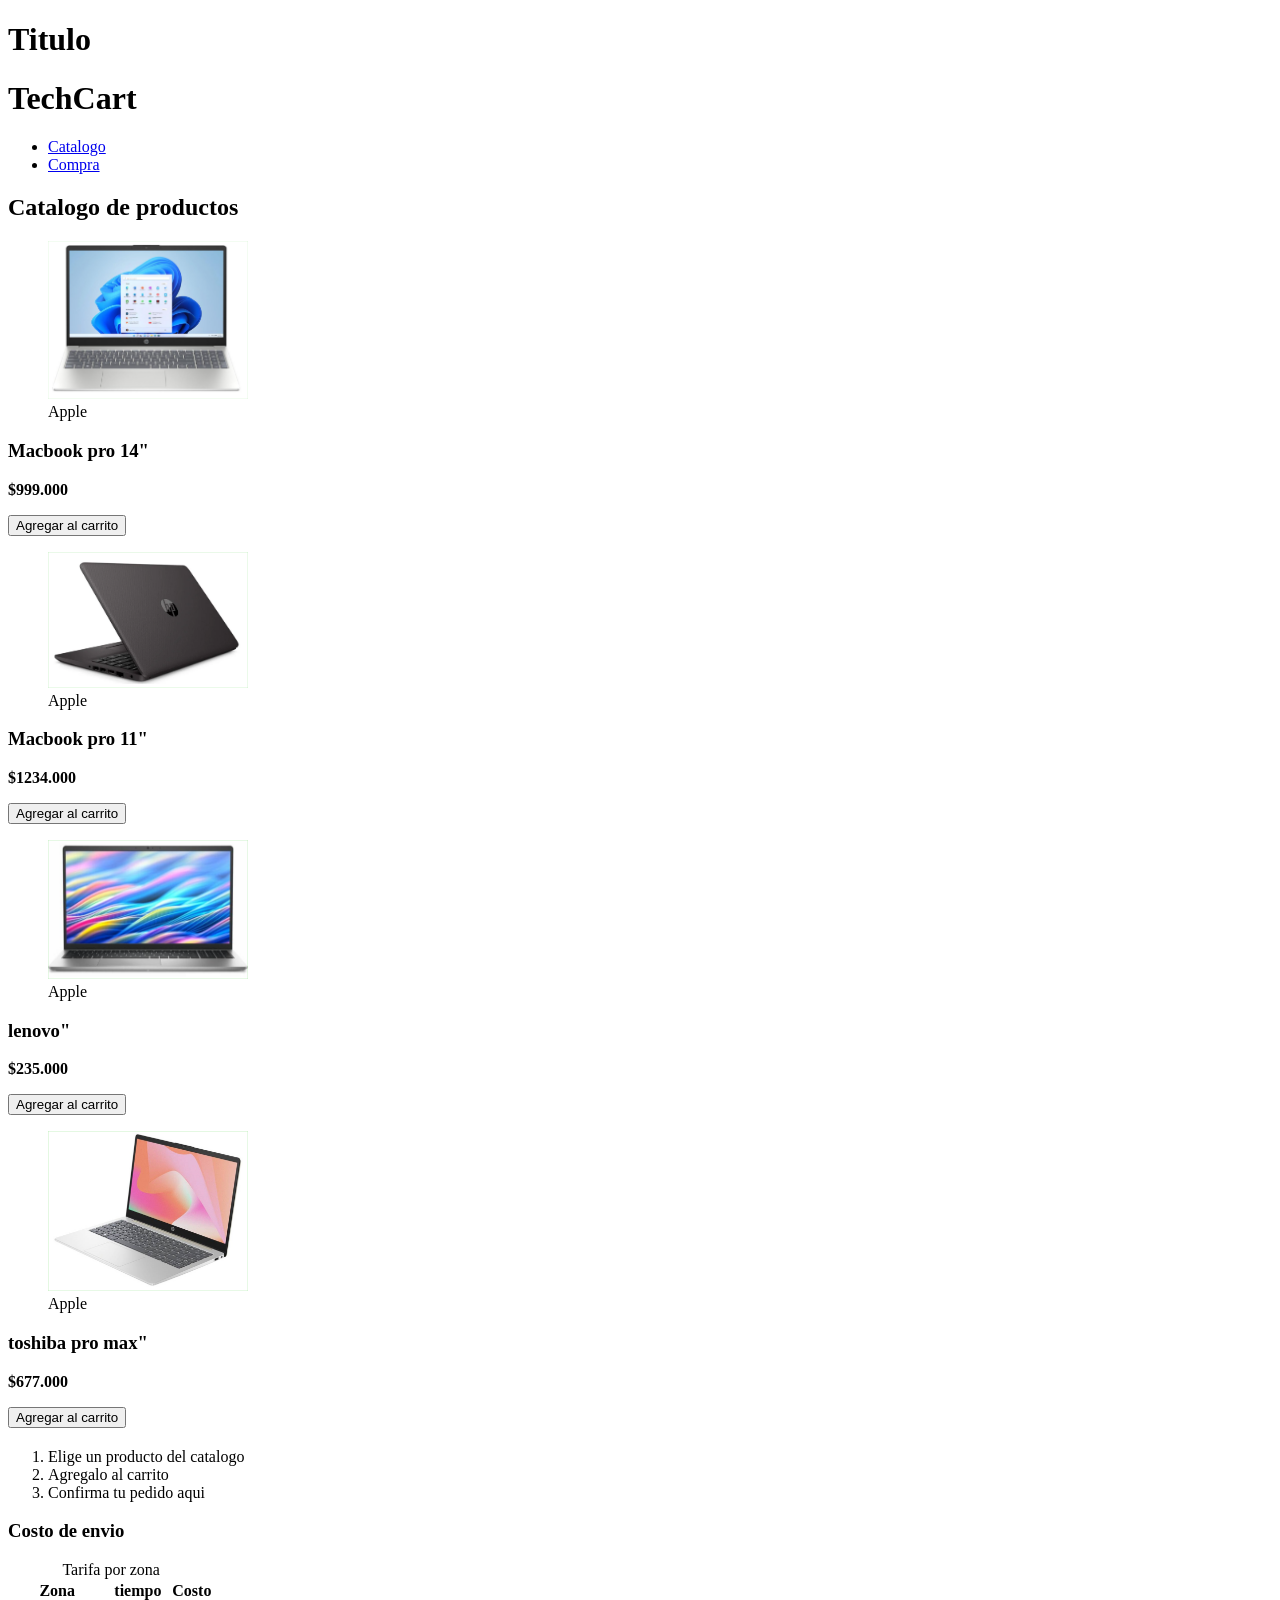
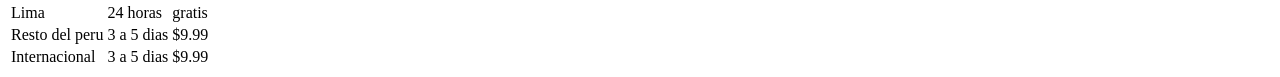
==== index.html @ 46610fad "Primera clase" ====
<!doctype html>
<html lang="en">
  <head>
    <meta charset="UTF-8" />
    <meta name="viewport" content="width=device-width, initial-scale=1.0" />
    <title>G17-TAREAS-TECSUP</title>
  </head>
  <body>
    <h1>Titulo</h1>

    <header>
      <h1>TechCart</h1>
      <nav aria-label="Principal">
        <ul>
          <li>
            <a href="#Catalogo">Catalogo</a>
          </li>

          <li>
            <a href="#Compra">Compra</a>
          </li>
        </ul>
      </nav>
    </header>
    <main>
        <section id="catalogo">
            <h2>Catalogo de productos</h2>  
            <article>
              <figure>
                <img src="img/lap.png" alt="laptop" width="200">
                <figcaption>Apple</figcaption>
              </figure>
              <h3>Macbook pro 14"</h3>
              <p><strong>$999.000</strong></p>
            </article>
            <button type="button">Agregar al carrito</button>
            <article>
              <figure>
                <img src="img/laptop2.png" alt="laptop" width="200">
                <figcaption>Apple</figcaption>
              </figure>
              <h3>Macbook pro 11"</h3>
              <p><strong>$1234.000</strong></p>
            </article>
            <button type="button">Agregar al carrito</button>
            <article>
              <figure>
                <img src="img/lap3.png" alt="laptop" width="200">
                <figcaption>Apple</figcaption>
              </figure>
              <h3>lenovo"</h3>
              <p><strong>$235.000</strong></p>
            </article>
            <button type="button">Agregar al carrito</button>
            <article>
              <figure>
                <img src="img/lap4.png" alt="laptop" width="200">
                <figcaption>Apple</figcaption>
              </figure>
              <h3>toshiba pro max"</h3>
              <p><strong>$677.000</strong></p>
            </article>
            <button type="button">Agregar al carrito</button>
        </section>
        <aside>
          <h2>
            <h3></h3>
            <ol>
              <li>Elige un producto del catalogo</li>
              <li>Agregalo al carrito</li>
              <li>Confirma tu pedido aqui</li>
            </ol>
            <h3>Costo de envio</h3>
            <table>
              <caption>Tarifa por zona</caption>
              <thead>
                <tr>
                  <th>Zona</th>
                  <th>tiempo</th>
                  <th>Costo</th>
                </tr>
              </thead>
              <tbody>
                <tr>
                  <td>Lima</td>
                  <td>24 horas</td>
                  <td>gratis</td>
                </tr>
                <tr>
                  <td>Resto del peru</td>
                  <td>3 a 5 dias</td>
                  <td>$9.99</td>
                </tr>
                <tr>
                  <td>Internacional</td>
                  <td>3 a 5 dias</td>
                  <td>$9.99</td>
                </tr>
              </tbody>
            </table>
          </h2>
        </aside>
    </main>
  </body>
</html>
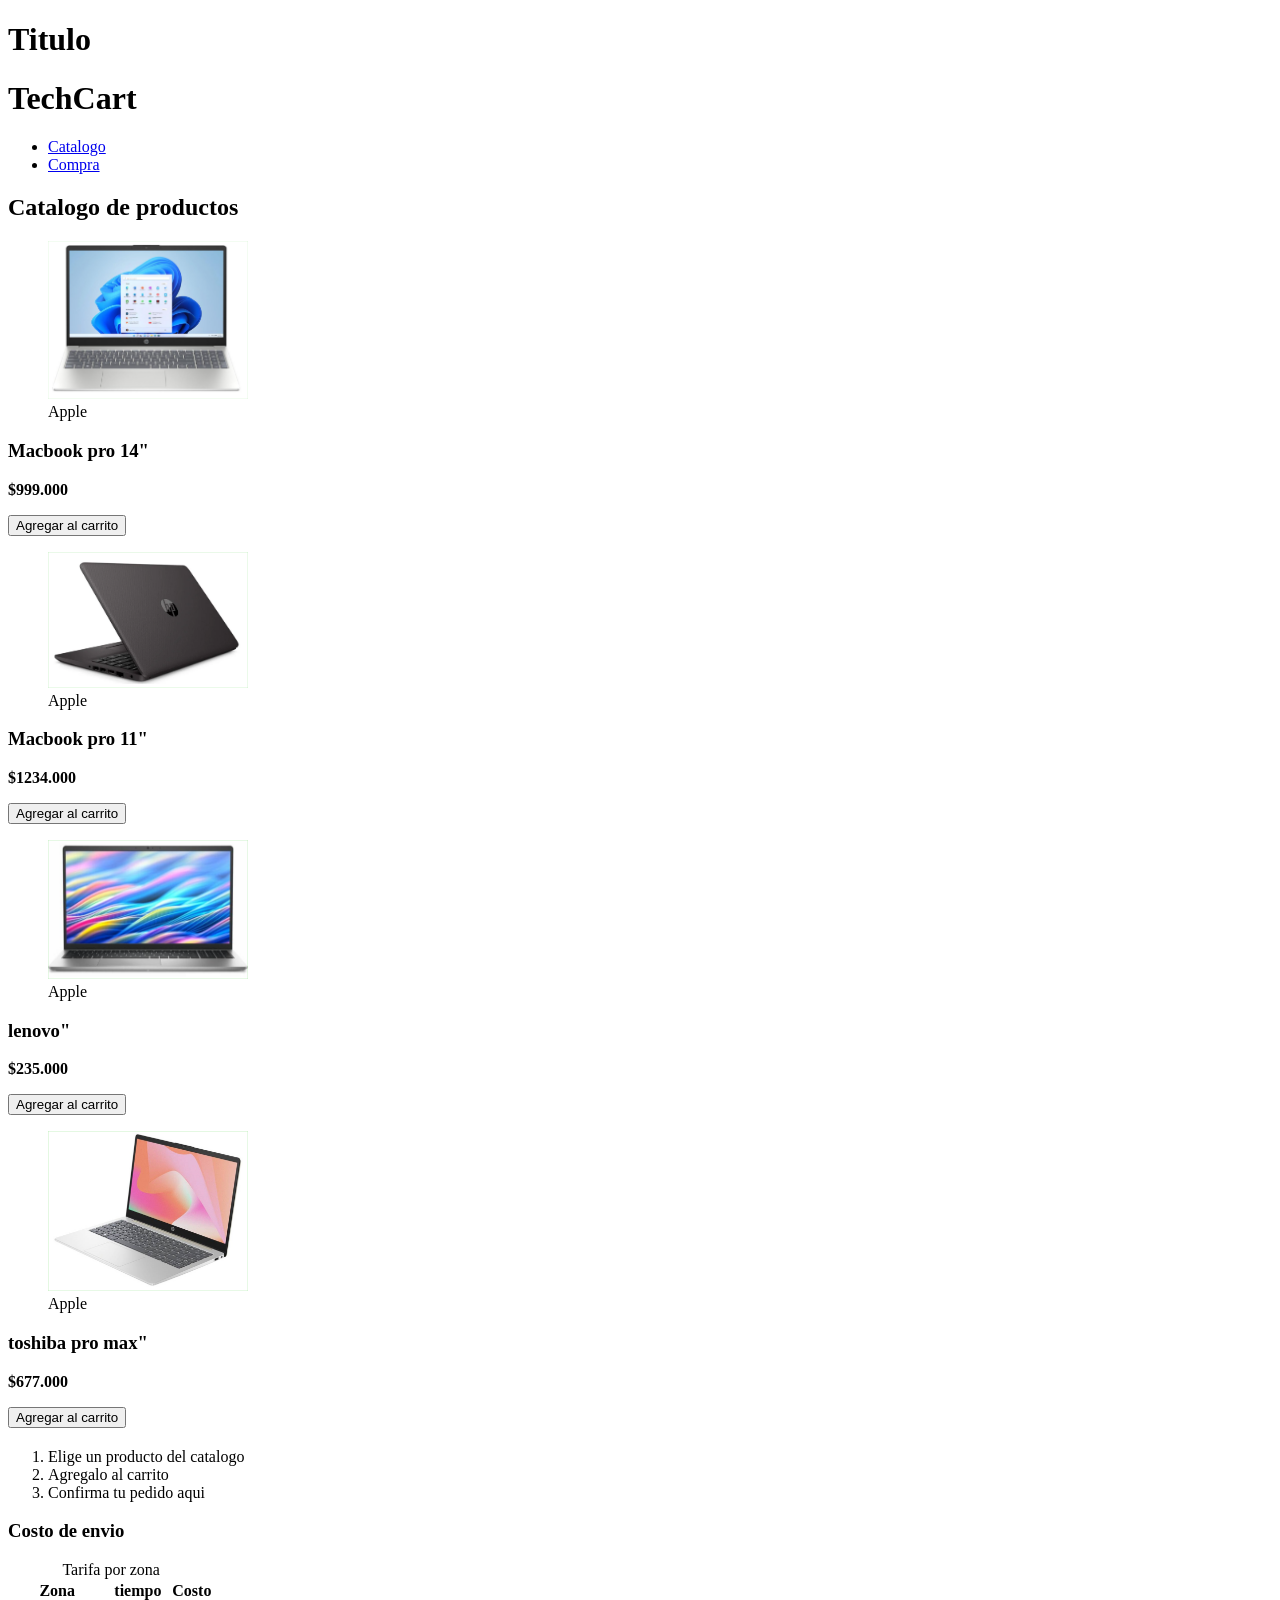
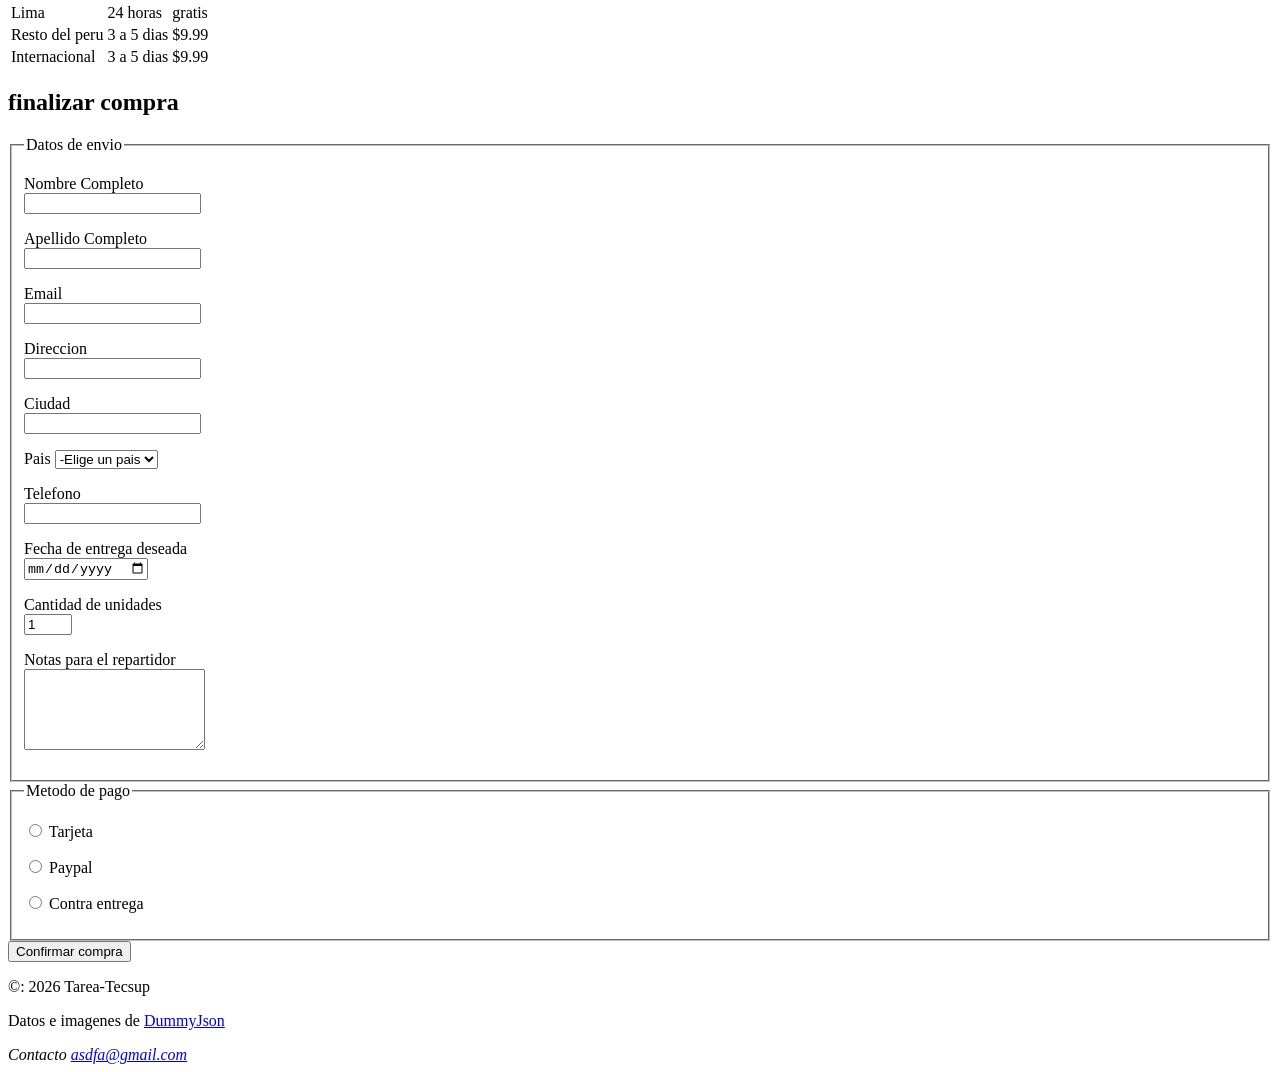
==== commit 0fa7e452: "formulario" ====
--- a/index.html
+++ b/index.html
@@ -100,6 +100,92 @@
             </table>
           </h2>
         </aside>
+        <section id="comprar">
+          <h2>finalizar compra</h2>
+          <form action="">
+            <fieldset>
+              <legend>Datos de envio</legend>
+              <p>
+                <label for="nombre">Nombre Completo</label><br/>
+                <input type="text" id="nombre" name="nombre" required minlength="3" autocomplete="name">
+              </p>
+              <p>
+                <label for="apellido">Apellido Completo</label><br/>
+                <input type="text" id="apellido" name="apellido" required minlength="3" autocomplete="apellido">
+              </p>
+              <p>
+                <label for="email">Email</label><br/>
+                <input type="text" id="email" name="email" required minlength="3" autocomplete="email">
+              </p>
+              <p>
+                <label for="direccion">Direccion</label><br/>
+                <input type="text" id="direccion" name="direccion" required minlength="3" autocomplete="direccion">
+              </p>
+              <p>
+                <label for="Ciudad">Ciudad</label><br/>
+                <input type="text" id="Ciudad" name="Ciudad" list="ciudades" minlength="3" autocomplete="Ciudad">
+                <datalist id="ciudades">
+                  <option value="Lima"></option>
+                  <option value="Bogota"></option>
+                  <option value="Quito"></option>
+                  <option value="La Paz"></option>
+                  <option value="Santiago"></option>
+                </datalist>
+              </p>
+              <p>
+                <label for="pais">Pais</label>
+                <select name="pais" id="pais" required>
+                  <option value="">-Elige un pais</option>
+                  <option value="pe">Peru</option>
+                  <option value="cl">Colombia</option>
+                  <option value="ec">Ecuador</option>
+                  <option value="arg">Argentina</option>
+                  <option value="ch">Chile</option>
+                </select>
+              </p>
+              <p>
+                <label for="telefono">Telefono</label><br>
+                <input type="tel" id="telefono" pattern="[0-9]{7,}" title="solo numeros, al menos 7 digitos" autocomplete="tel">
+              </p>
+              <p>
+                <label for="fecha">Fecha de entrega deseada</label><br>
+                <input type="date" id="fecha" name="fecha">
+              </p>
+              <p>
+                <label for="cantidad">Cantidad de unidades</label><br>
+                <input type="number" id="cantidad" name="cantidad" min="1" max="10" step="1" value="1" required>
+              </p>
+              <p>
+                <label for="notas">Notas para el repartidor</label><br>
+                <textarea name="notas" id="notas" rows="5" maxlength="200"></textarea>
+                
+              </p>
+            </fieldset>
+            <fieldset>
+              <legend>Metodo de pago</legend>
+              <p>
+                <input type="radio" id="pago-tarjeta" name="pago" value="tarjeta" required>
+                <label for="pago-tarjeta">Tarjeta</label>
+              </p>
+              <p>
+                <input type="radio" id="pago-paypal" name="pago" value="paypal" >
+                <label for="pago-paypal">Paypal</label>
+              </p>
+              <p>
+                <input type="radio" id="pago-contra" name="pago" value="contraentrega" >
+                <label for="pago-contra">Contra entrega</label>
+              </p>
+            </fieldset>
+            <button type="submit">Confirmar compra</button>
+
+          </form>
+
+        </section>
     </main>
+    <footer>
+      <p>&copy: 2026 Tarea-Tecsup</p>
+      <p>Datos e imagenes de <a href="https://dummyjson.com" target="_blank" rel="noopener" >DummyJson</a> </p>
+      <address>Contacto <a href="mailto:asdf@gmail.com">asdfa@gmail.com</a></address>
+    </footer>
   </body>
 </html>
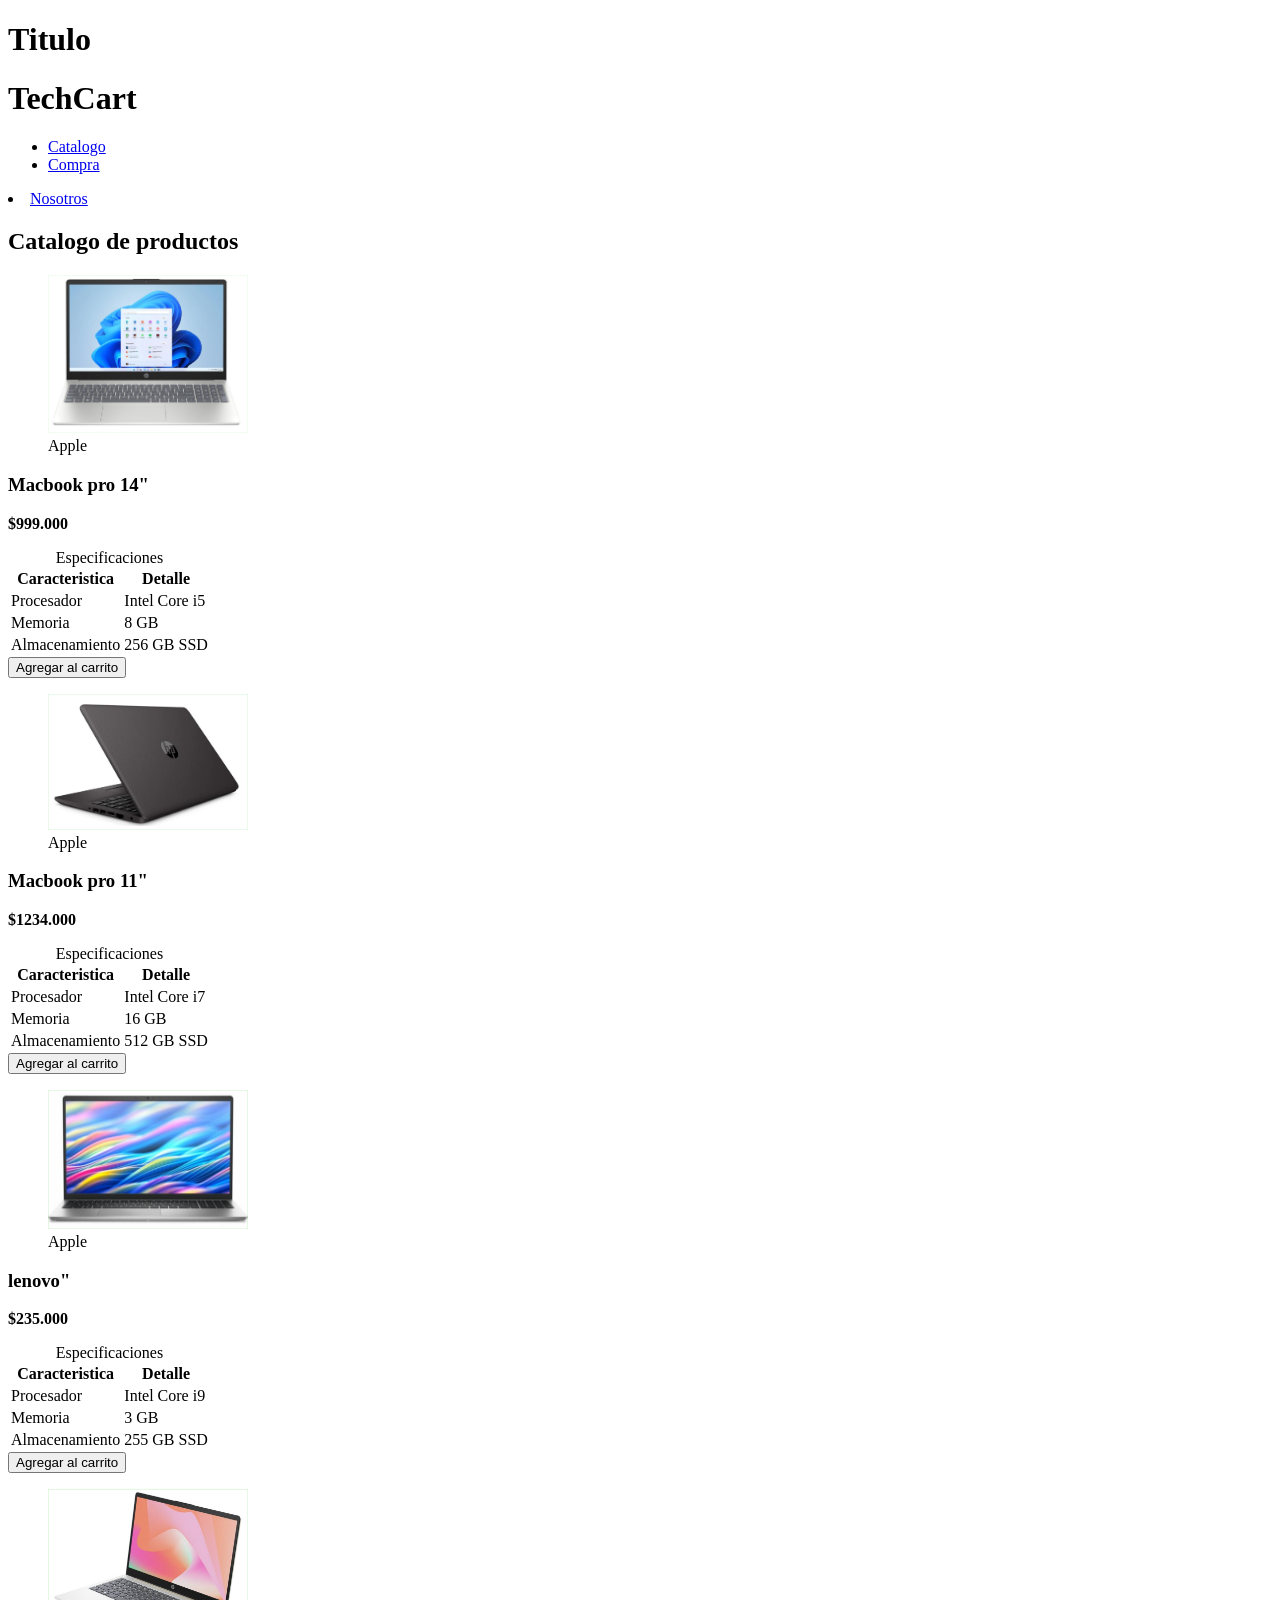
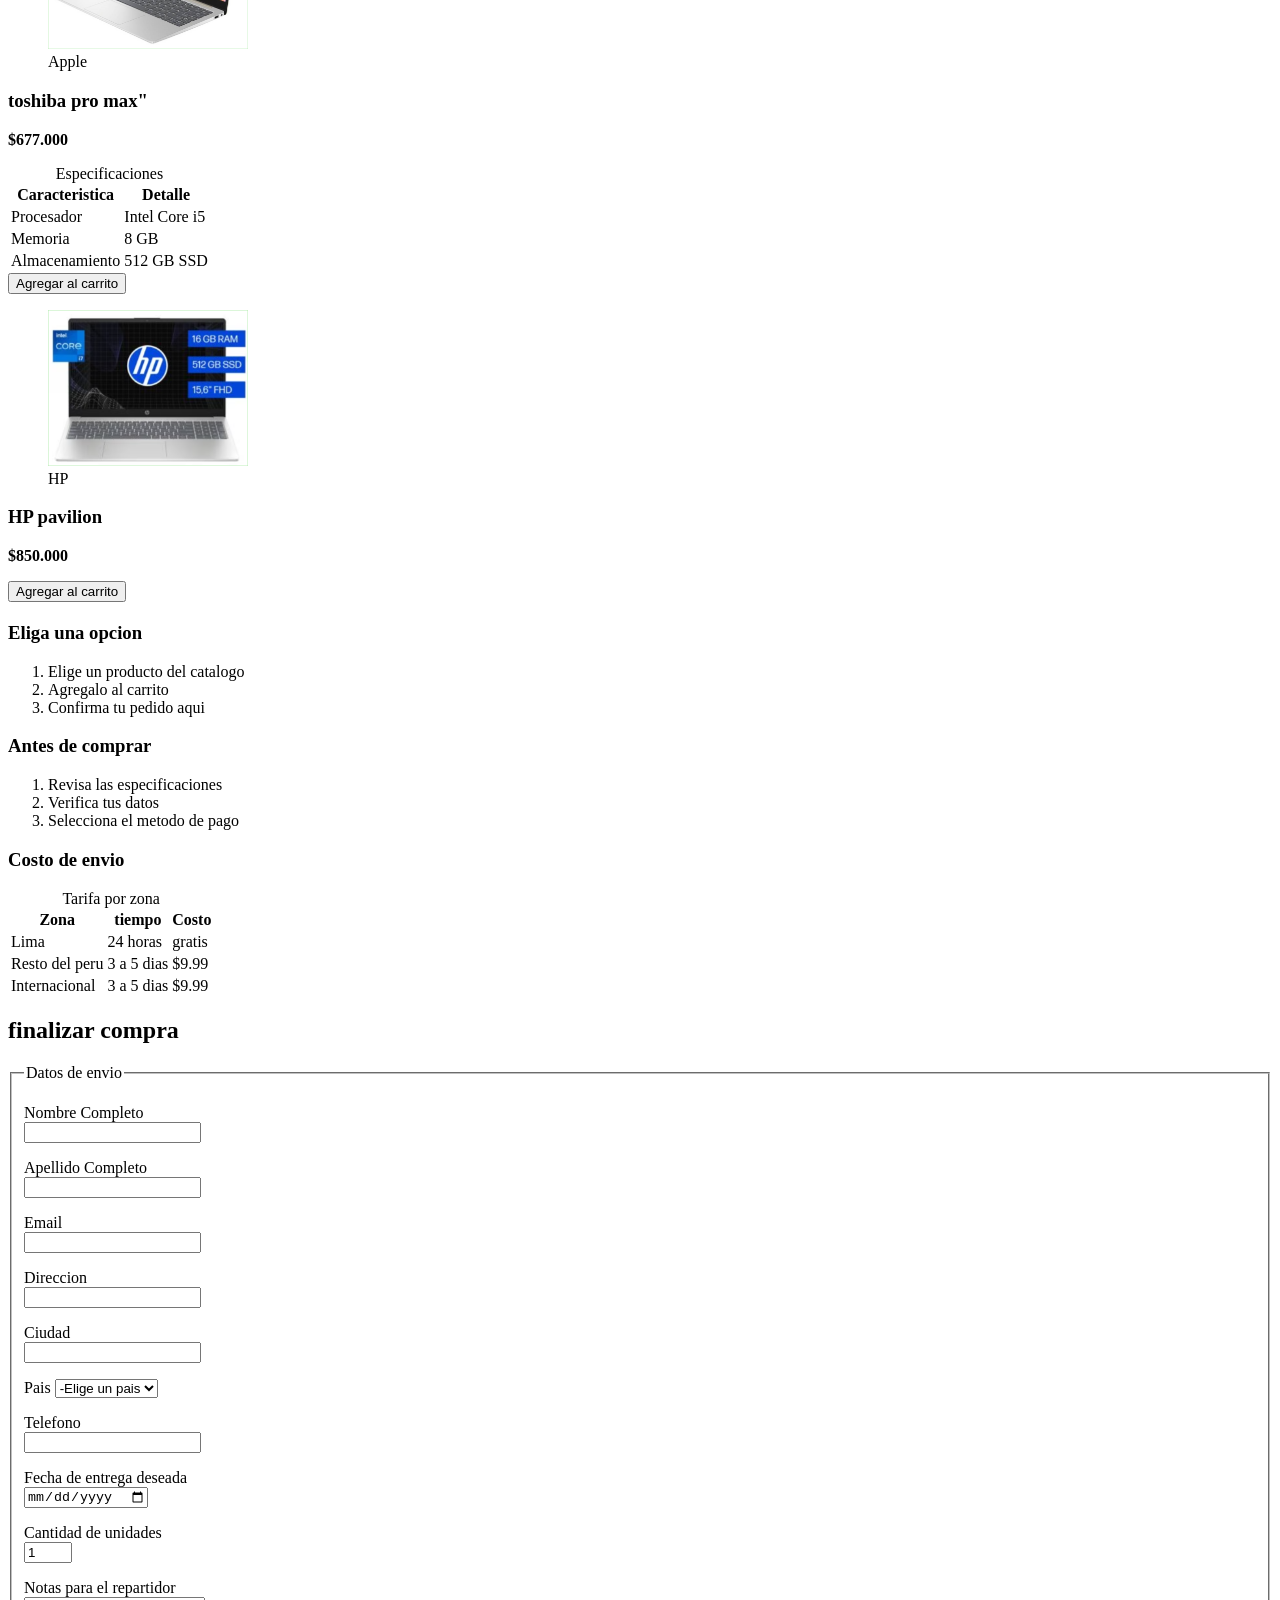
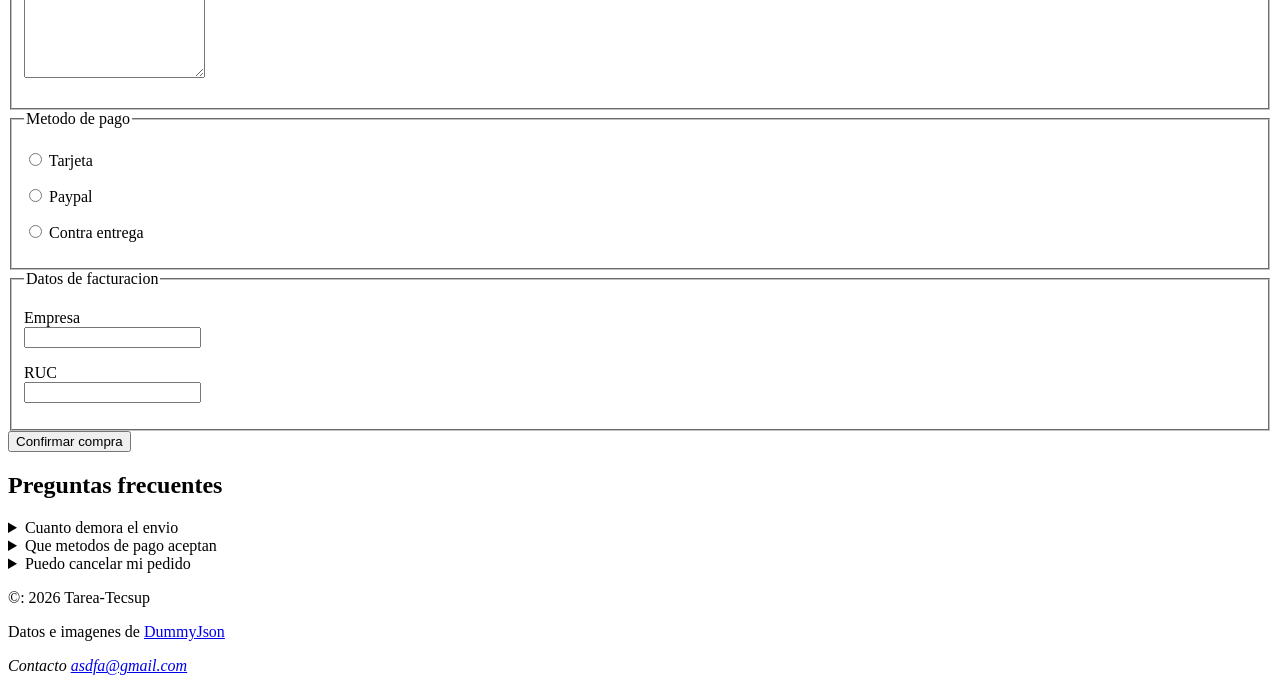
==== commit c11495c2: "Tarea N 1 HTML" ====
--- a/index.html
+++ b/index.html
@@ -13,179 +13,424 @@
       <nav aria-label="Principal">
         <ul>
           <li>
-            <a href="#Catalogo">Catalogo</a>
+            <a href="#catalogo">Catalogo</a>
           </li>
 
           <li>
-            <a href="#Compra">Compra</a>
+            <a href="#compra">Compra</a>
           </li>
         </ul>
+        <!-- PARTE I1 -->
+        <!-- agregar el enlace a la pagina nosotros -->
+        <li>
+          <a href="nosotros.html">Nosotros</a>
+        </li>
       </nav>
     </header>
     <main>
-        <section id="catalogo">
-            <h2>Catalogo de productos</h2>  
-            <article>
-              <figure>
-                <img src="img/lap.png" alt="laptop" width="200">
-                <figcaption>Apple</figcaption>
-              </figure>
-              <h3>Macbook pro 14"</h3>
-              <p><strong>$999.000</strong></p>
-            </article>
-            <button type="button">Agregar al carrito</button>
-            <article>
-              <figure>
-                <img src="img/laptop2.png" alt="laptop" width="200">
-                <figcaption>Apple</figcaption>
-              </figure>
-              <h3>Macbook pro 11"</h3>
-              <p><strong>$1234.000</strong></p>
-            </article>
-            <button type="button">Agregar al carrito</button>
-            <article>
-              <figure>
-                <img src="img/lap3.png" alt="laptop" width="200">
-                <figcaption>Apple</figcaption>
-              </figure>
-              <h3>lenovo"</h3>
-              <p><strong>$235.000</strong></p>
-            </article>
-            <button type="button">Agregar al carrito</button>
-            <article>
-              <figure>
-                <img src="img/lap4.png" alt="laptop" width="200">
-                <figcaption>Apple</figcaption>
-              </figure>
-              <h3>toshiba pro max"</h3>
-              <p><strong>$677.000</strong></p>
-            </article>
-            <button type="button">Agregar al carrito</button>
-        </section>
-        <aside>
-          <h2>
-            <h3></h3>
-            <ol>
-              <li>Elige un producto del catalogo</li>
-              <li>Agregalo al carrito</li>
-              <li>Confirma tu pedido aqui</li>
-            </ol>
-            <h3>Costo de envio</h3>
-            <table>
-              <caption>Tarifa por zona</caption>
-              <thead>
-                <tr>
-                  <th>Zona</th>
-                  <th>tiempo</th>
-                  <th>Costo</th>
-                </tr>
-              </thead>
-              <tbody>
-                <tr>
-                  <td>Lima</td>
-                  <td>24 horas</td>
-                  <td>gratis</td>
-                </tr>
-                <tr>
-                  <td>Resto del peru</td>
-                  <td>3 a 5 dias</td>
-                  <td>$9.99</td>
-                </tr>
-                <tr>
-                  <td>Internacional</td>
-                  <td>3 a 5 dias</td>
-                  <td>$9.99</td>
-                </tr>
-              </tbody>
-            </table>
-          </h2>
-        </aside>
-        <section id="comprar">
-          <h2>finalizar compra</h2>
-          <form action="">
-            <fieldset>
-              <legend>Datos de envio</legend>
-              <p>
-                <label for="nombre">Nombre Completo</label><br/>
-                <input type="text" id="nombre" name="nombre" required minlength="3" autocomplete="name">
-              </p>
-              <p>
-                <label for="apellido">Apellido Completo</label><br/>
-                <input type="text" id="apellido" name="apellido" required minlength="3" autocomplete="apellido">
-              </p>
-              <p>
-                <label for="email">Email</label><br/>
-                <input type="text" id="email" name="email" required minlength="3" autocomplete="email">
-              </p>
-              <p>
-                <label for="direccion">Direccion</label><br/>
-                <input type="text" id="direccion" name="direccion" required minlength="3" autocomplete="direccion">
-              </p>
-              <p>
-                <label for="Ciudad">Ciudad</label><br/>
-                <input type="text" id="Ciudad" name="Ciudad" list="ciudades" minlength="3" autocomplete="Ciudad">
-                <datalist id="ciudades">
-                  <option value="Lima"></option>
-                  <option value="Bogota"></option>
-                  <option value="Quito"></option>
-                  <option value="La Paz"></option>
-                  <option value="Santiago"></option>
-                </datalist>
-              </p>
-              <p>
-                <label for="pais">Pais</label>
-                <select name="pais" id="pais" required>
-                  <option value="">-Elige un pais</option>
+      <section id="catalogo">
+        <h2>Catalogo de productos</h2>
+        <article>
+          <figure>
+            <img src="img/lap.png" alt="laptop" width="200" />
+            <figcaption>Apple</figcaption>
+          </figure>
+          <h3>Macbook pro 14"</h3>
+          <p><strong>$999.000</strong></p>
+          <!-- PARTE I2 -->
+          <!-- muestrar las especificaciones del producto -->
+          <table>
+            <caption>
+              Especificaciones
+            </caption>
+            <thead>
+              <tr>
+                <th>Caracteristica</th>
+                <th>Detalle</th>
+              </tr>
+            </thead>
+            <tbody>
+              <tr>
+                <td>Procesador</td>
+                <td>Intel Core i5</td>
+              </tr>
+              <tr>
+                <td>Memoria</td>
+                <td>8 GB</td>
+              </tr>
+              <tr>
+                <td>Almacenamiento</td>
+                <td>256 GB SSD</td>
+              </tr>
+            </tbody>
+          </table>
+        </article>
+        <button type="button">Agregar al carrito</button>
+        <article>
+          <figure>
+            <img src="img/laptop2.png" alt="laptop" width="200" />
+            <figcaption>Apple</figcaption>
+          </figure>
+          <h3>Macbook pro 11"</h3>
+          <p><strong>$1234.000</strong></p>
+          <!-- PARTE I2 -->
+          <!-- muestrar las especificaciones del producto -->
+          <table>
+            <caption>
+              Especificaciones
+            </caption>
+            <thead>
+              <tr>
+                <th>Caracteristica</th>
+                <th>Detalle</th>
+              </tr>
+            </thead>
+            <tbody>
+              <tr>
+                <td>Procesador</td>
+                <td>Intel Core i7</td>
+              </tr>
+              <tr>
+                <td>Memoria</td>
+                <td>16 GB</td>
+              </tr>
+              <tr>
+                <td>Almacenamiento</td>
+                <td>512 GB SSD</td>
+              </tr>
+            </tbody>
+          </table>
+        </article>
+        <button type="button">Agregar al carrito</button>
+        <article>
+          <figure>
+            <img src="img/lap3.png" alt="laptop" width="200" />
+            <figcaption>Apple</figcaption>
+          </figure>
+          <h3>lenovo"</h3>
+          <p><strong>$235.000</strong></p>
+          <!-- PARTE I2 -->
+          <!-- muestrar las especificaciones del producto -->
+          <table>
+            <caption>
+              Especificaciones
+            </caption>
+            <thead>
+              <tr>
+                <th>Caracteristica</th>
+                <th>Detalle</th>
+              </tr>
+            </thead>
+            <tbody>
+              <tr>
+                <td>Procesador</td>
+                <td>Intel Core i9</td>
+              </tr>
+              <tr>
+                <td>Memoria</td>
+                <td>3 GB</td>
+              </tr>
+              <tr>
+                <td>Almacenamiento</td>
+                <td>255 GB SSD</td>
+              </tr>
+            </tbody>
+          </table>
+        </article>
+        <button type="button">Agregar al carrito</button>
+        <article>
+          <figure>
+            <img src="img/lap4.png" alt="laptop" width="200" />
+            <figcaption>Apple</figcaption>
+          </figure>
+          <h3>toshiba pro max"</h3>
+          <p><strong>$677.000</strong></p>
+          <!-- PARTE I2 -->
+          <!-- muestrar las especificaciones del producto -->
+          <table>
+            <caption>
+              Especificaciones
+            </caption>
+            <thead>
+              <tr>
+                <th>Caracteristica</th>
+                <th>Detalle</th>
+              </tr>
+            </thead>
+            <tbody>
+              <tr>
+                <td>Procesador</td>
+                <td>Intel Core i5</td>
+              </tr>
+              <tr>
+                <td>Memoria</td>
+                <td>8 GB</td>
+              </tr>
+              <tr>
+                <td>Almacenamiento</td>
+                <td>512 GB SSD</td>
+              </tr>
+            </tbody>
+          </table>
+        </article>
+        <button type="button">Agregar al carrito</button>
+        <!-- PARTE F -->
+        <!-- agregar el quinto producto al catalogo -->
+        <article>
+          <figure>
+            <img src="img/lap5.png" alt="laptop hp" width="200" />
+            <figcaption>HP</figcaption>
+          </figure>
+          <h3>HP pavilion</h3>
+          <p><strong>$850.000</strong></p>
+        </article>
+        <button type="button">Agregar al carrito</button>
+      </section>
+      <aside>
+        <h2>
+          <h3>Eliga una opcion</h3>
+          <ol>
+            <li>Elige un producto del catalogo</li>
+            <li>Agregalo al carrito</li>
+            <li>Confirma tu pedido aqui</li>
+          </ol>
+          <!-- PARTE I2 -->
+          <!-- agregar otra lista de pasos en el aside -->
+          <h3>Antes de comprar</h3>
+          <ol>
+            <li>Revisa las especificaciones</li>
+            <li>Verifica tus datos</li>
+            <li>Selecciona el metodo de pago</li>
+          </ol>
+          <h3>Costo de envio</h3>
+          <table>
+            <caption>
+              Tarifa por zona
+            </caption>
+            <thead>
+              <tr>
+                <th>Zona</th>
+                <th>tiempo</th>
+                <th>Costo</th>
+              </tr>
+            </thead>
+            <tbody>
+              <tr>
+                <td>Lima</td>
+                <td>24 horas</td>
+                <td>gratis</td>
+              </tr>
+              <tr>
+                <td>Resto del peru</td>
+                <td>3 a 5 dias</td>
+                <td>$9.99</td>
+              </tr>
+              <tr>
+                <td>Internacional</td>
+                <td>3 a 5 dias</td>
+                <td>$9.99</td>
+              </tr>
+            </tbody>
+          </table>
+        </h2>
+      </aside>
+      <section id="comprar">
+        <h2>finalizar compra</h2>
+        <form action="">
+          <fieldset>
+            <legend>Datos de envio</legend>
+            <p>
+              <label for="nombre">Nombre Completo</label><br />
+              <input
+                type="text"
+                id="nombre"
+                name="nombre"
+                required
+                minlength="3"
+                autocomplete="name"
+              />
+            </p>
+            <p>
+              <label for="apellido">Apellido Completo</label><br />
+              <input
+                type="text"
+                id="apellido"
+                name="apellido"
+                required
+                minlength="3"
+                autocomplete="apellido"
+              />
+            </p>
+            <p>
+              <label for="email">Email</label><br />
+              <input
+                type="text"
+                id="email"
+                name="email"
+                required
+                minlength="3"
+                autocomplete="email"
+              />
+            </p>
+            <p>
+              <label for="direccion">Direccion</label><br />
+              <input
+                type="text"
+                id="direccion"
+                name="direccion"
+                required
+                minlength="3"
+                autocomplete="direccion"
+              />
+            </p>
+            <p>
+              <label for="Ciudad">Ciudad</label><br />
+              <input
+                type="text"
+                id="Ciudad"
+                name="Ciudad"
+                list="ciudades"
+                minlength="3"
+                autocomplete="Ciudad"
+              />
+              <datalist id="ciudades">
+                <option value="Lima"></option>
+                <option value="Bogota"></option>
+                <option value="Quito"></option>
+                <option value="La Paz"></option>
+                <option value="Santiago"></option>
+              </datalist>
+            </p>
+            <p>
+              <!-- PARTE D1 -->
+              <!-- agrupar los paises dentro del select, solo "optgroup"-->
+              <label for="pais">Pais</label>
+              <select name="pais" id="pais" required>
+                <option value="">-Elige un pais</option>
+                <optgroup label="Sudamerica">
                   <option value="pe">Peru</option>
                   <option value="cl">Colombia</option>
                   <option value="ec">Ecuador</option>
                   <option value="arg">Argentina</option>
                   <option value="ch">Chile</option>
-                </select>
-              </p>
-              <p>
-                <label for="telefono">Telefono</label><br>
-                <input type="tel" id="telefono" pattern="[0-9]{7,}" title="solo numeros, al menos 7 digitos" autocomplete="tel">
-              </p>
-              <p>
-                <label for="fecha">Fecha de entrega deseada</label><br>
-                <input type="date" id="fecha" name="fecha">
-              </p>
-              <p>
-                <label for="cantidad">Cantidad de unidades</label><br>
-                <input type="number" id="cantidad" name="cantidad" min="1" max="10" step="1" value="1" required>
-              </p>
-              <p>
-                <label for="notas">Notas para el repartidor</label><br>
-                <textarea name="notas" id="notas" rows="5" maxlength="200"></textarea>
-                
-              </p>
-            </fieldset>
-            <fieldset>
-              <legend>Metodo de pago</legend>
-              <p>
-                <input type="radio" id="pago-tarjeta" name="pago" value="tarjeta" required>
-                <label for="pago-tarjeta">Tarjeta</label>
-              </p>
-              <p>
-                <input type="radio" id="pago-paypal" name="pago" value="paypal" >
-                <label for="pago-paypal">Paypal</label>
-              </p>
-              <p>
-                <input type="radio" id="pago-contra" name="pago" value="contraentrega" >
-                <label for="pago-contra">Contra entrega</label>
-              </p>
-            </fieldset>
-            <button type="submit">Confirmar compra</button>
+                </optgroup>
+              </select>
+            </p>
+            <p>
+              <label for="telefono">Telefono</label><br />
+              <input
+                type="tel"
+                id="telefono"
+                pattern="[0-9]{7,}"
+                title="solo numeros, al menos 7 digitos"
+                autocomplete="tel"
+              />
+            </p>
+            <p>
+              <label for="fecha">Fecha de entrega deseada</label><br />
+              <input type="date" id="fecha" name="fecha" />
+            </p>
+            <p>
+              <label for="cantidad">Cantidad de unidades</label><br />
+              <input
+                type="number"
+                id="cantidad"
+                name="cantidad"
+                min="1"
+                max="10"
+                step="1"
+                value="1"
+                required
+              />
+            </p>
+            <p>
+              <label for="notas">Notas para el repartidor</label><br />
+              <textarea
+                name="notas"
+                id="notas"
+                rows="5"
+                maxlength="200"
+              ></textarea>
+            </p>
+          </fieldset>
+          <fieldset>
+            <legend>Metodo de pago</legend>
+            <p>
+              <input
+                type="radio"
+                id="pago-tarjeta"
+                name="pago"
+                value="tarjeta"
+                required
+              />
+              <label for="pago-tarjeta">Tarjeta</label>
+            </p>
+            <p>
+              <input type="radio" id="pago-paypal" name="pago" value="paypal" />
+              <label for="pago-paypal">Paypal</label>
+            </p>
+            <p>
+              <input
+                type="radio"
+                id="pago-contra"
+                name="pago"
+                value="contraentrega"
+              />
+              <label for="pago-contra">Contra entrega</label>
+            </p>
+          </fieldset>
+          <!-- PARTE D1 -->
+          <!-- Que hace agrega los datos de facturacion -->
 
-          </form>
-
-        </section>
+          <fieldset>
+            <legend>Datos de facturacion</legend>
+            <p>
+              <label for="empresa">Empresa</label><br />
+              <input type="text" id="empresa" name="empresa" />
+            </p>
+            <p>
+              <label for="ruc">RUC</label><br />
+              <input
+                type="text"
+                id="ruc"
+                name="ruc"
+                pattern="[0-9]{11}"
+                title="solo numeros 11 digitos"
+              />
+            </p>
+          </fieldset>
+          <button type="submit">Confirmar compra</button>
+        </form>
+      </section>
     </main>
+    <!-- PARTE D2 -->
+    <!-- Que hace agrega preguntas frecuentes sin usar javascript -->
+    <section>
+      <h2>Preguntas frecuentes</h2>
+      <details>
+        <summary>Cuanto demora el envio</summary>
+        <p>El envio en Lima demora aproximadamente 24 horas</p>
+      </details>
+      <details>
+        <summary>Que metodos de pago aceptan</summary>
+        <p>Aceptamos tarjeta Paypal y contra entrega</p>
+      </details>
+      <details>
+        <summary>Puedo cancelar mi pedido</summary>
+        <p>Puedes cancelar tu pedido cuando quieras</p>
+      </details>
+    </section>
     <footer>
       <p>&copy: 2026 Tarea-Tecsup</p>
-      <p>Datos e imagenes de <a href="https://dummyjson.com" target="_blank" rel="noopener" >DummyJson</a> </p>
-      <address>Contacto <a href="mailto:asdf@gmail.com">asdfa@gmail.com</a></address>
+      <p>
+        Datos e imagenes de
+        <a href="https://dummyjson.com" target="_blank" rel="noopener"
+          >DummyJson</a
+        >
+      </p>
+      <address>
+        Contacto <a href="mailto:asdf@gmail.com">asdfa@gmail.com</a>
+      </address>
     </footer>
   </body>
 </html>
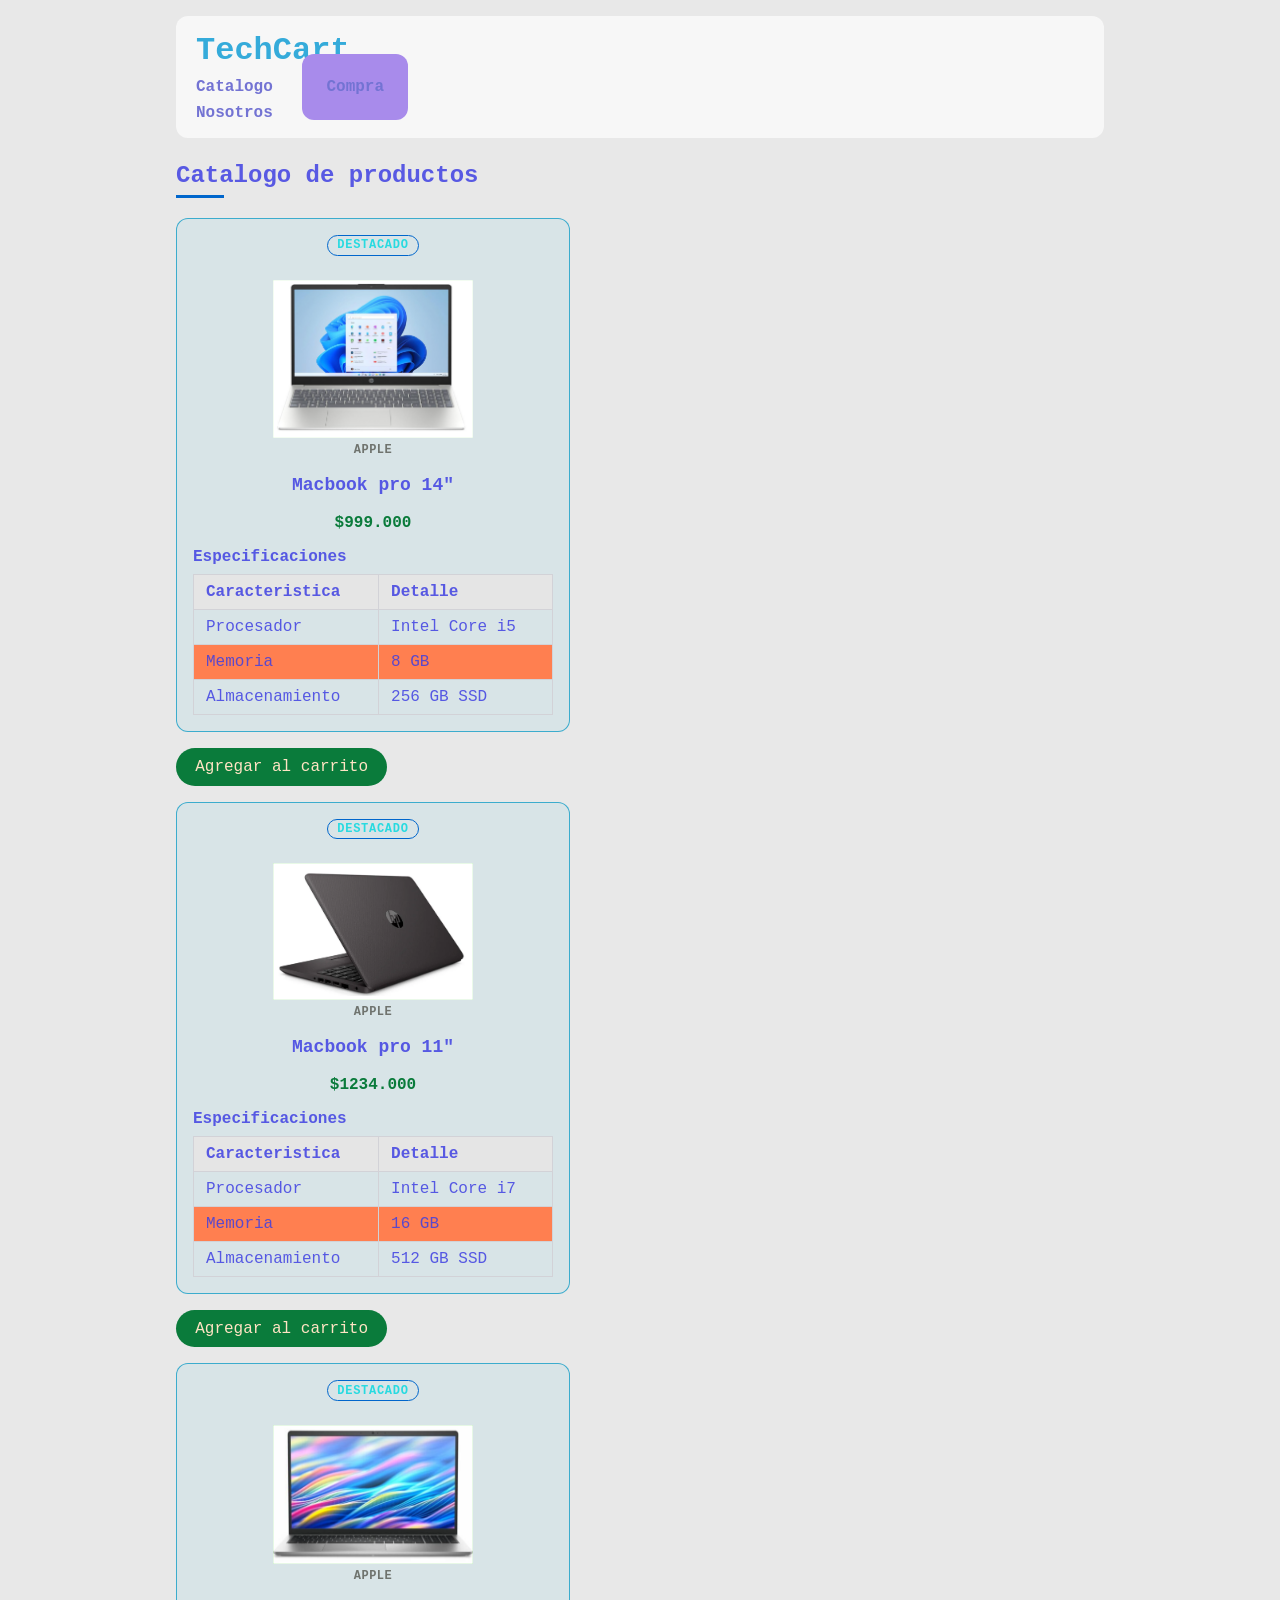
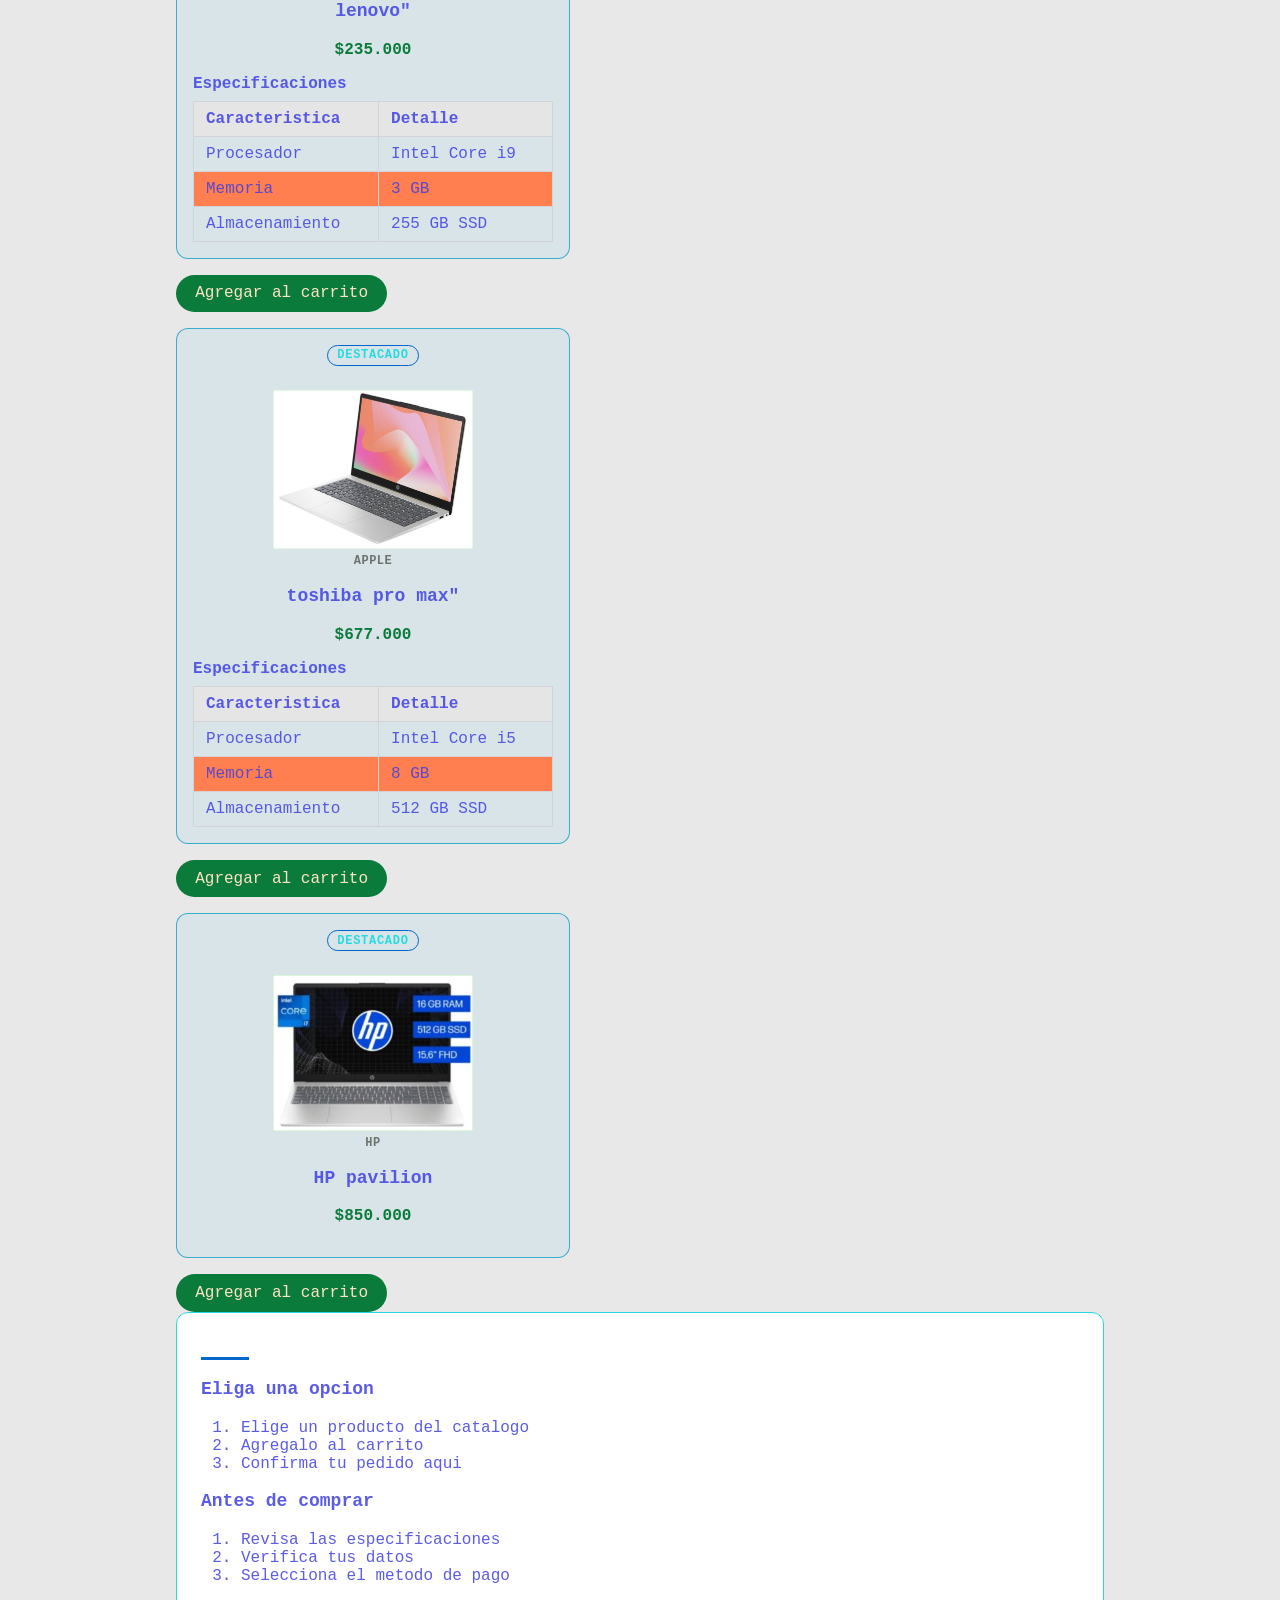
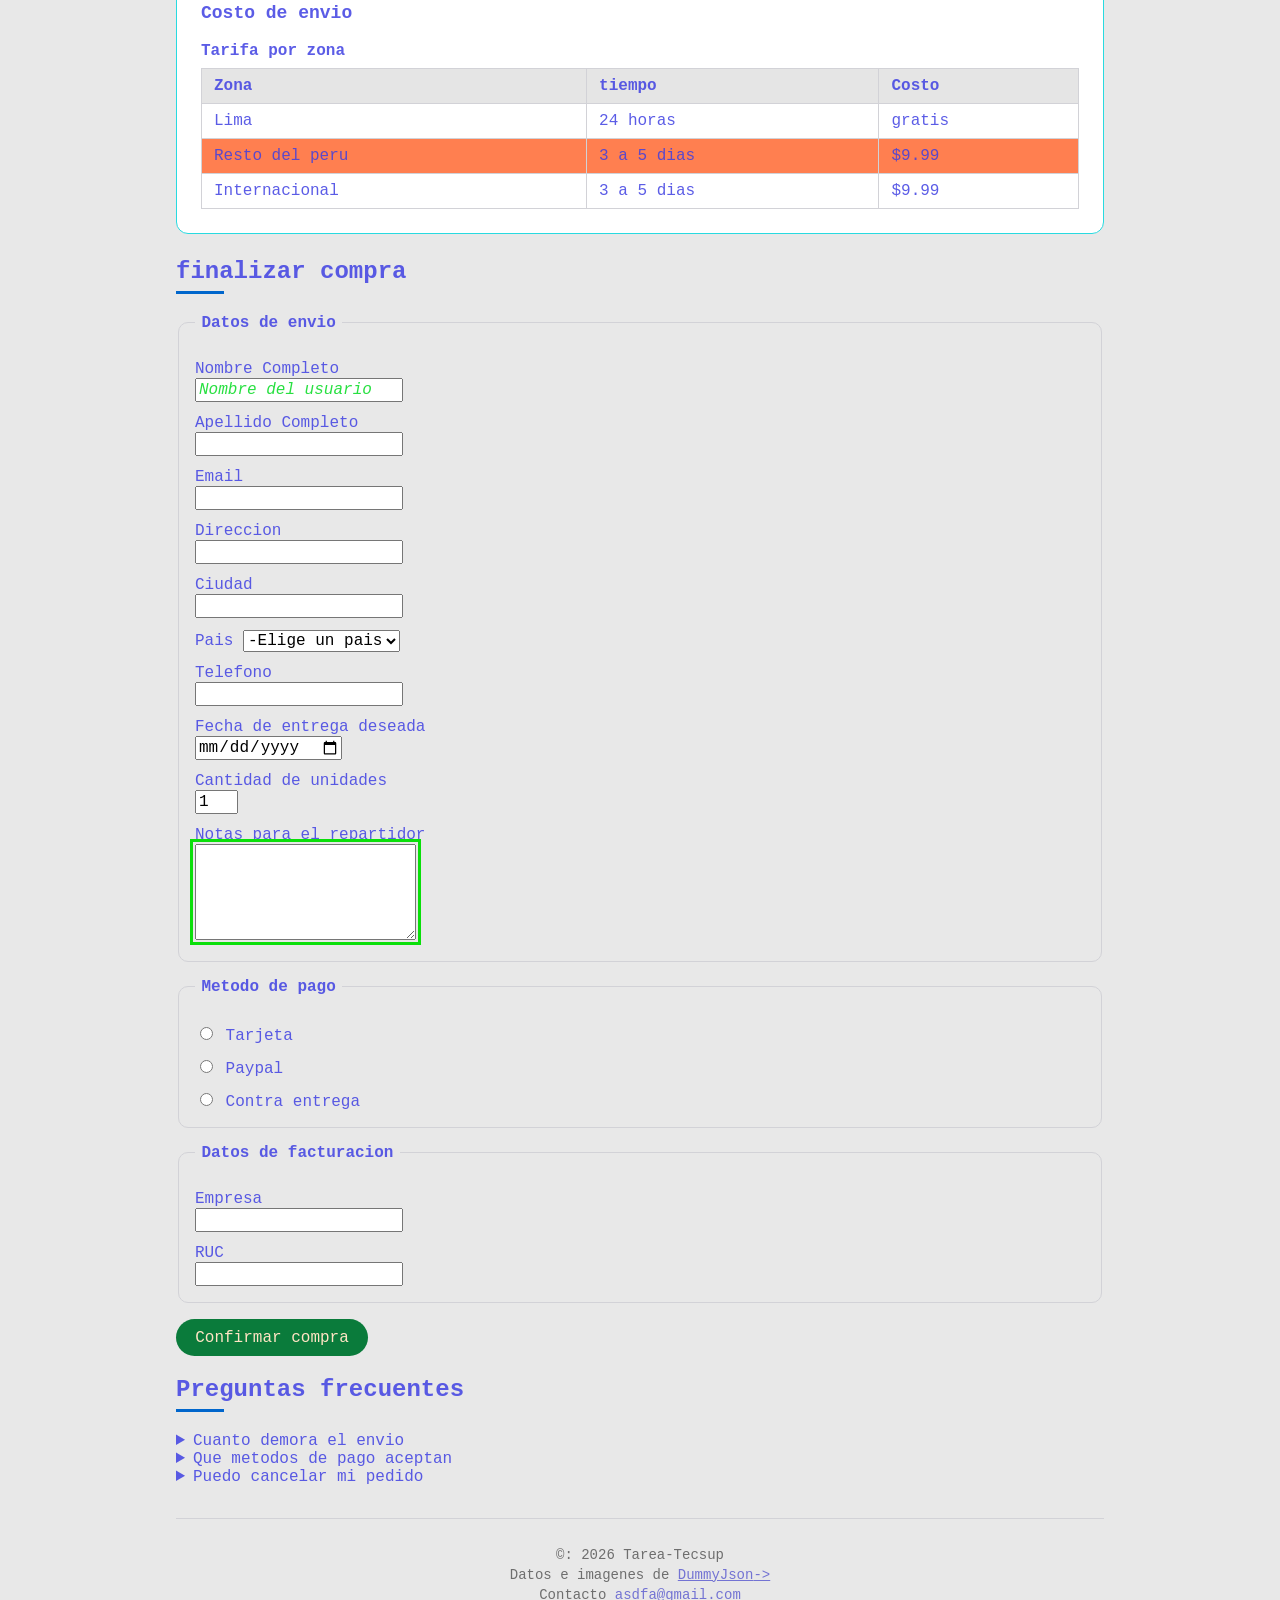
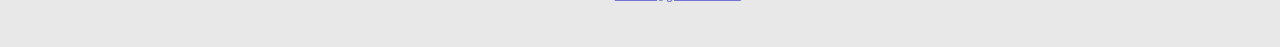
==== commit 44eeb790: "Fin de CSS - Clase 2" ====
--- a/index.html
+++ b/index.html
@@ -4,10 +4,9 @@
     <meta charset="UTF-8" />
     <meta name="viewport" content="width=device-width, initial-scale=1.0" />
     <title>G17-TAREAS-TECSUP</title>
+    <link rel="stylesheet" href="./css/styles.css">
   </head>
   <body>
-    <h1>Titulo</h1>
-
     <header>
       <h1>TechCart</h1>
       <nav aria-label="Principal">
@@ -17,20 +16,22 @@
           </li>
 
           <li>
-            <a href="#compra">Compra</a>
+            <a href="#compra" id="compra">Compra</a>
           </li>
         </ul>
         <!-- PARTE I1 -->
         <!-- agregar el enlace a la pagina nosotros -->
-        <li>
-          <a href="nosotros.html">Nosotros</a>
-        </li>
+         <ul>
+           <li>
+             <a href="nosotros.html">Nosotros</a>
+           </li>
+         </ul>
       </nav>
     </header>
     <main>
       <section id="catalogo">
         <h2>Catalogo de productos</h2>
-        <article>
+        <article class="destacado">
           <figure>
             <img src="img/lap.png" alt="laptop" width="200" />
             <figcaption>Apple</figcaption>
@@ -65,8 +66,8 @@
             </tbody>
           </table>
         </article>
-        <button type="button">Agregar al carrito</button>
-        <article>
+        <button type="submit">Agregar al carrito</button>
+        <article class="destacado">
           <figure>
             <img src="img/laptop2.png" alt="laptop" width="200" />
             <figcaption>Apple</figcaption>
@@ -101,8 +102,8 @@
             </tbody>
           </table>
         </article>
-        <button type="button">Agregar al carrito</button>
-        <article>
+        <button type="submit">Agregar al carrito</button>
+        <article class="destacado">
           <figure>
             <img src="img/lap3.png" alt="laptop" width="200" />
             <figcaption>Apple</figcaption>
@@ -137,8 +138,8 @@
             </tbody>
           </table>
         </article>
-        <button type="button">Agregar al carrito</button>
-        <article>
+        <button type="submit">Agregar al carrito</button>
+        <article class="destacado">
           <figure>
             <img src="img/lap4.png" alt="laptop" width="200" />
             <figcaption>Apple</figcaption>
@@ -173,10 +174,10 @@
             </tbody>
           </table>
         </article>
-        <button type="button">Agregar al carrito</button>
+        <button type="submit">Agregar al carrito</button>
         <!-- PARTE F -->
         <!-- agregar el quinto producto al catalogo -->
-        <article>
+        <article class="destacado">
           <figure>
             <img src="img/lap5.png" alt="laptop hp" width="200" />
             <figcaption>HP</figcaption>
@@ -184,13 +185,13 @@
           <h3>HP pavilion</h3>
           <p><strong>$850.000</strong></p>
         </article>
-        <button type="button">Agregar al carrito</button>
+        <button type="submit">Agregar al carrito</button>
       </section>
       <aside>
         <h2>
-          <h3>Eliga una opcion</h3>
+          <h3 >Eliga una opcion</h3>
           <ol>
-            <li>Elige un producto del catalogo</li>
+            <li >Elige un producto del catalogo</li>
             <li>Agregalo al carrito</li>
             <li>Confirma tu pedido aqui</li>
           </ol>
@@ -248,6 +249,7 @@
                 required
                 minlength="3"
                 autocomplete="name"
+                placeholder="Nombre del usuario"
               />
             </p>
             <p>
--- a/css/styles.css
+++ b/css/styles.css
@@ -0,0 +1,228 @@
+/* TIPO */
+header{
+    background-color: #fdfdfdc2;
+    padding: 1rem 1.25rem;
+    border-radius: 12px;
+    margin-bottom: 1.5rem;
+}
+
+header h1{
+    margin: 0;
+}
+
+aside{
+    background-color: #FFF;
+    border: 1px solid #28dae0;
+    border-radius: 12px;
+    padding: 1.5rem;
+    margin-bottom: 1.5rem;
+}
+
+aside ol{
+    padding-left: 1.5 rem;
+}
+
+table{
+    width: 100%;
+    border-collapse: collapse;
+}
+
+caption{
+    font-weight: 600;
+    text-align: left;
+    margin-bottom: 0.5rem;
+}
+
+th, td{
+    border: 1px solid #d2d2d7;
+    padding: 0.5rem 0.75rem;
+    text-align:left;
+}
+
+th{
+    background-color: #e5e5e5;
+}
+
+body{
+    font-family: 'Courier New', Courier, monospace;
+    color: rgba(61, 63, 226, 0.849);
+    background-color: #e0e0e0b9;
+    box-sizing: border-box;
+    max-width: 960px;
+    margin: 0 auto;
+    padding: 1rem;
+}
+
+h1{color: rgb(53, 171, 218); font-size: 2rem;}
+h2{font-size: 1.5rem;}
+h2::after{
+    content: "";
+    display: block;
+    width: 3rem;
+    height: 3px;
+    background-color: #0066cc;
+    margin-top: 0.25rem;
+}
+h3{font-size: 1.125rem;}
+
+h1,h2,h3 {line-height: 1.2;}
+figcaption{
+    font-size: 0.75rem;
+    font-weight: 600;
+    color: rgb(111, 115, 110);
+    text-transform: uppercase;
+    letter-spacing: 0.04em;
+}
+article{
+    text-align: center;
+    background-color: rgba(20, 5, 224, 0.89);
+    border: 1px solid #0999c5c0;
+    border-radius: 12px;
+    padding: 1rem;
+    margin: 1rem 0;
+    max-width: 360px;
+}
+
+article img{
+    max-width: 100%;
+    height: auto;
+}
+
+a{color: rgb(115, 115, 211);}
+strong{color: hsl(146, 85%, 26%);}
+button{
+    background-color: rgba(89, 231, 184, 0.658);
+    color: bisque;
+    cursor: pointer;
+    border: 0;
+    border-radius: 999px;
+    padding: 0.6em 1.2em;
+}
+
+/* CLASE */
+.destacado{background-color: rgba(153, 216, 231, 0.199);}
+/* ID */
+#compra{
+    background-color: #a88beb;
+    border-radius: 12px;
+    padding: 1.5rem;
+}
+
+fieldset{
+    border: 1px solid #d2d2d7;
+    border-radius: 10px;
+    padding: 1rem;
+    margin-bottom: 1rem;
+}
+
+fieldset p{
+    margin: 0.75rem 0;
+}
+
+fieldset p:last-child{
+    margin-bottom: 0;
+}
+
+
+legend{
+    font-weight: 600;
+    padding: 0 0.4rem;
+}
+
+
+#compra input,
+#compra select,
+#compra textarea{
+    width: 100%;
+    padding: 0.5rem 0.75rem;
+    border: 1px solid #d2d2d7;
+    border-radius: 8px;
+    margin-top: 0.25rem;
+}
+
+#compra input[type="radio"],
+#compra input[type="checkbox"]{
+    width: auto;
+    margin-top: 0;
+}
+#compra [type="radio"] + label,
+#compra [type="checkbox"] + label {
+    margin-left: 0.35rem;
+}
+#compra input:user-invalid,
+#compra select:user-invalid,
+#compra textarea:user-invalid{
+    border-color: #c0392b;
+}
+
+
+/* DESCENDIENTE E HIJO DIRECTO */
+nav > ul {list-style: none; padding: 0; margin: 0.5rem 0 0;}
+nav li {display: inline-block;}
+nav li:not(:last-child){margin-right: 1.25rem;}
+nav a {text-decoration: none; font-weight: 600;}
+/* ATRIBUTO */
+button[type=submit]{background-color: hsl(146, 85%, 26%);}
+nav a:hover{
+    text-decoration: underline;
+}
+button:hover{
+    filter: brightness(1.9);
+}
+tbody tr:nth-child(even) {background-color: coral;}
+tbody tr:hover{ background-color: violet;}
+
+a:focus-visible,
+button:focus-visible,
+select:focus-visible,
+input:focus-visible,
+textarea,option:focus-visible{
+    outline: 3px solid #0adf0a;
+    outline-offset: 2px;
+}
+
+::placeholder{
+    color: #28e041;
+    font-style: italic;
+}
+
+.destacado::before {
+    content: "Destacado";
+    display: inline-block;
+    color: #28dae0;
+    font-size: 0.75rem;
+    font-weight: 700;
+    text-transform: uppercase;
+    letter-spacing: 0.06em;
+    border: 1px solid #0066cc;
+    border-radius: 999px;
+    padding: 0.15rem 0.6rem;
+    margin-bottom: 0.5rem;
+}
+
+a[target="_blank"]::after{
+    content: "->";
+}
+
+/* Herencia */
+
+input, select, textarea, button{
+    font: inherit;
+}
+
+footer{
+    margin-top: 2rem;
+    padding: 1.5rem 0;
+    border-top: 1px solid #d2d2d7;
+    text-align: center;
+    color: #6e6e6e;
+    font-size: 0.876rem;
+}
+
+footer p,
+footer address {
+    margin: 0.25rem 0;
+}
+footer address{
+    font-style: normal;
+}
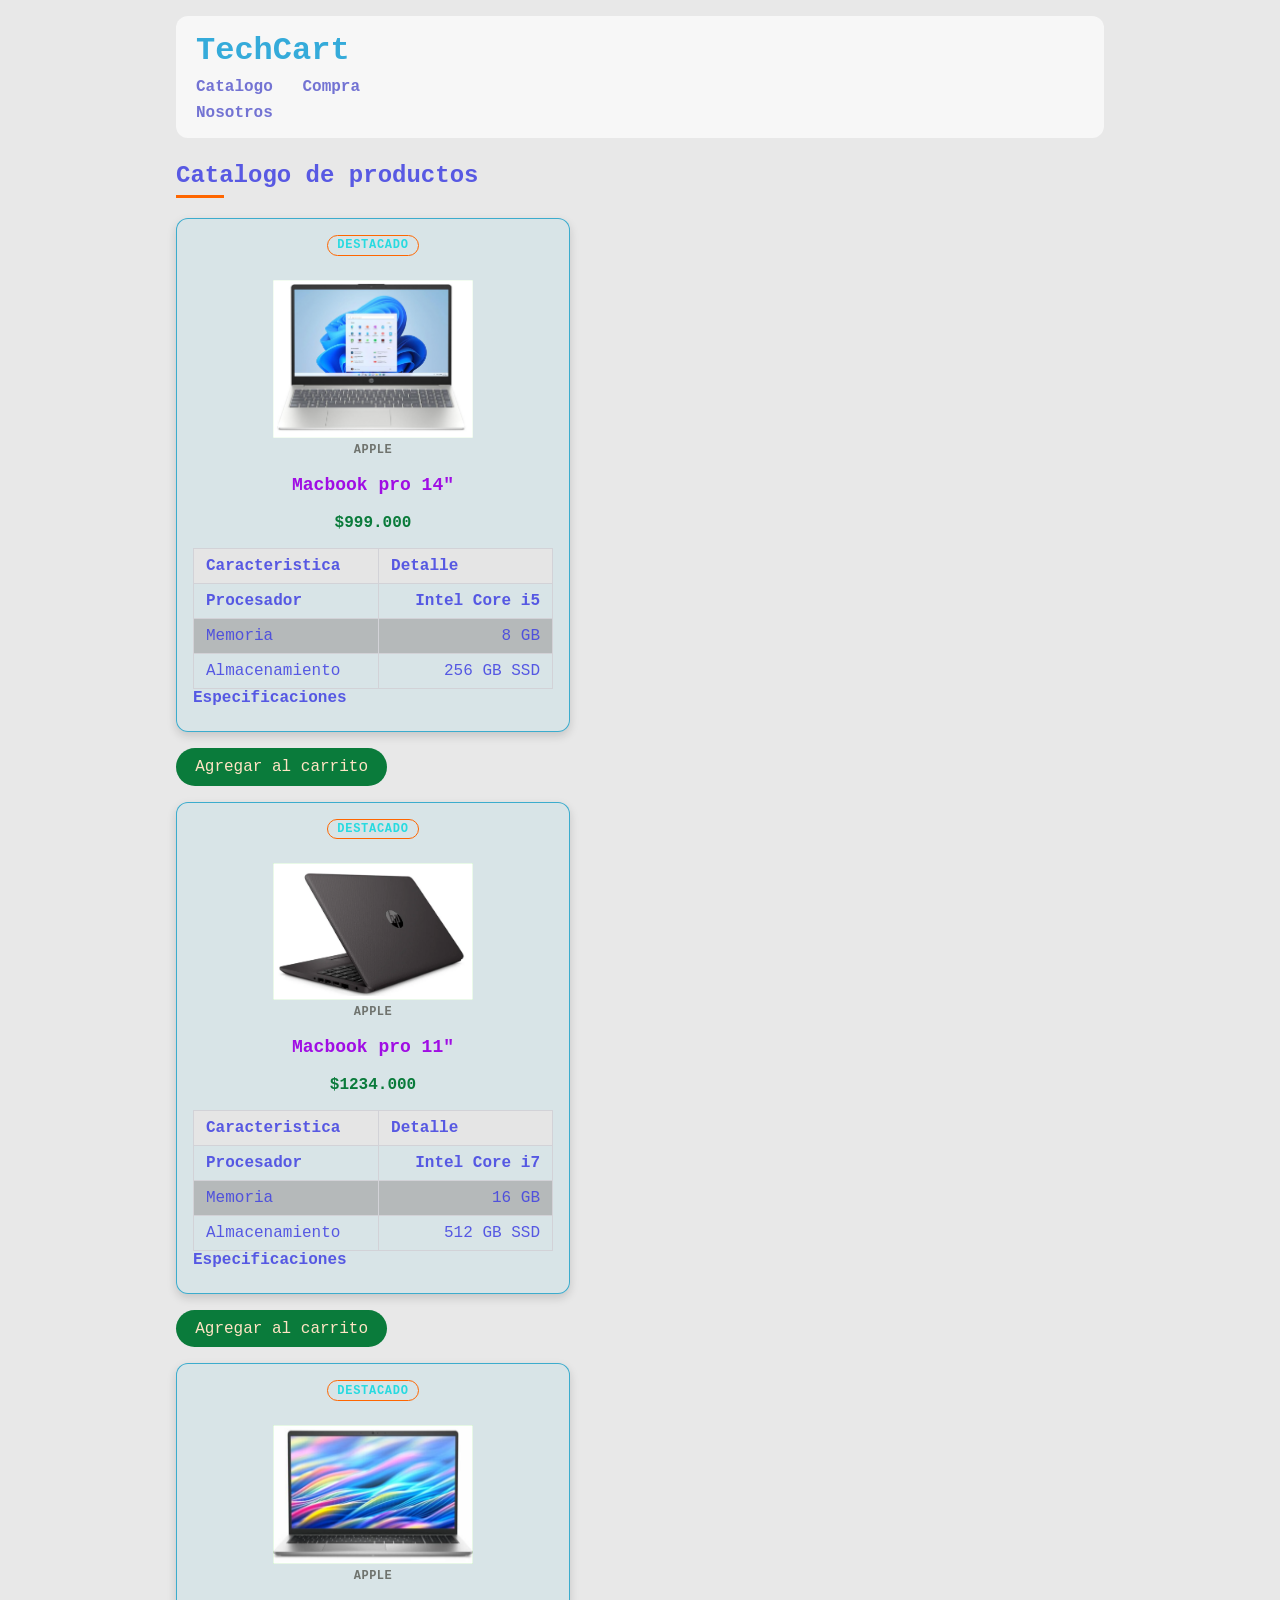
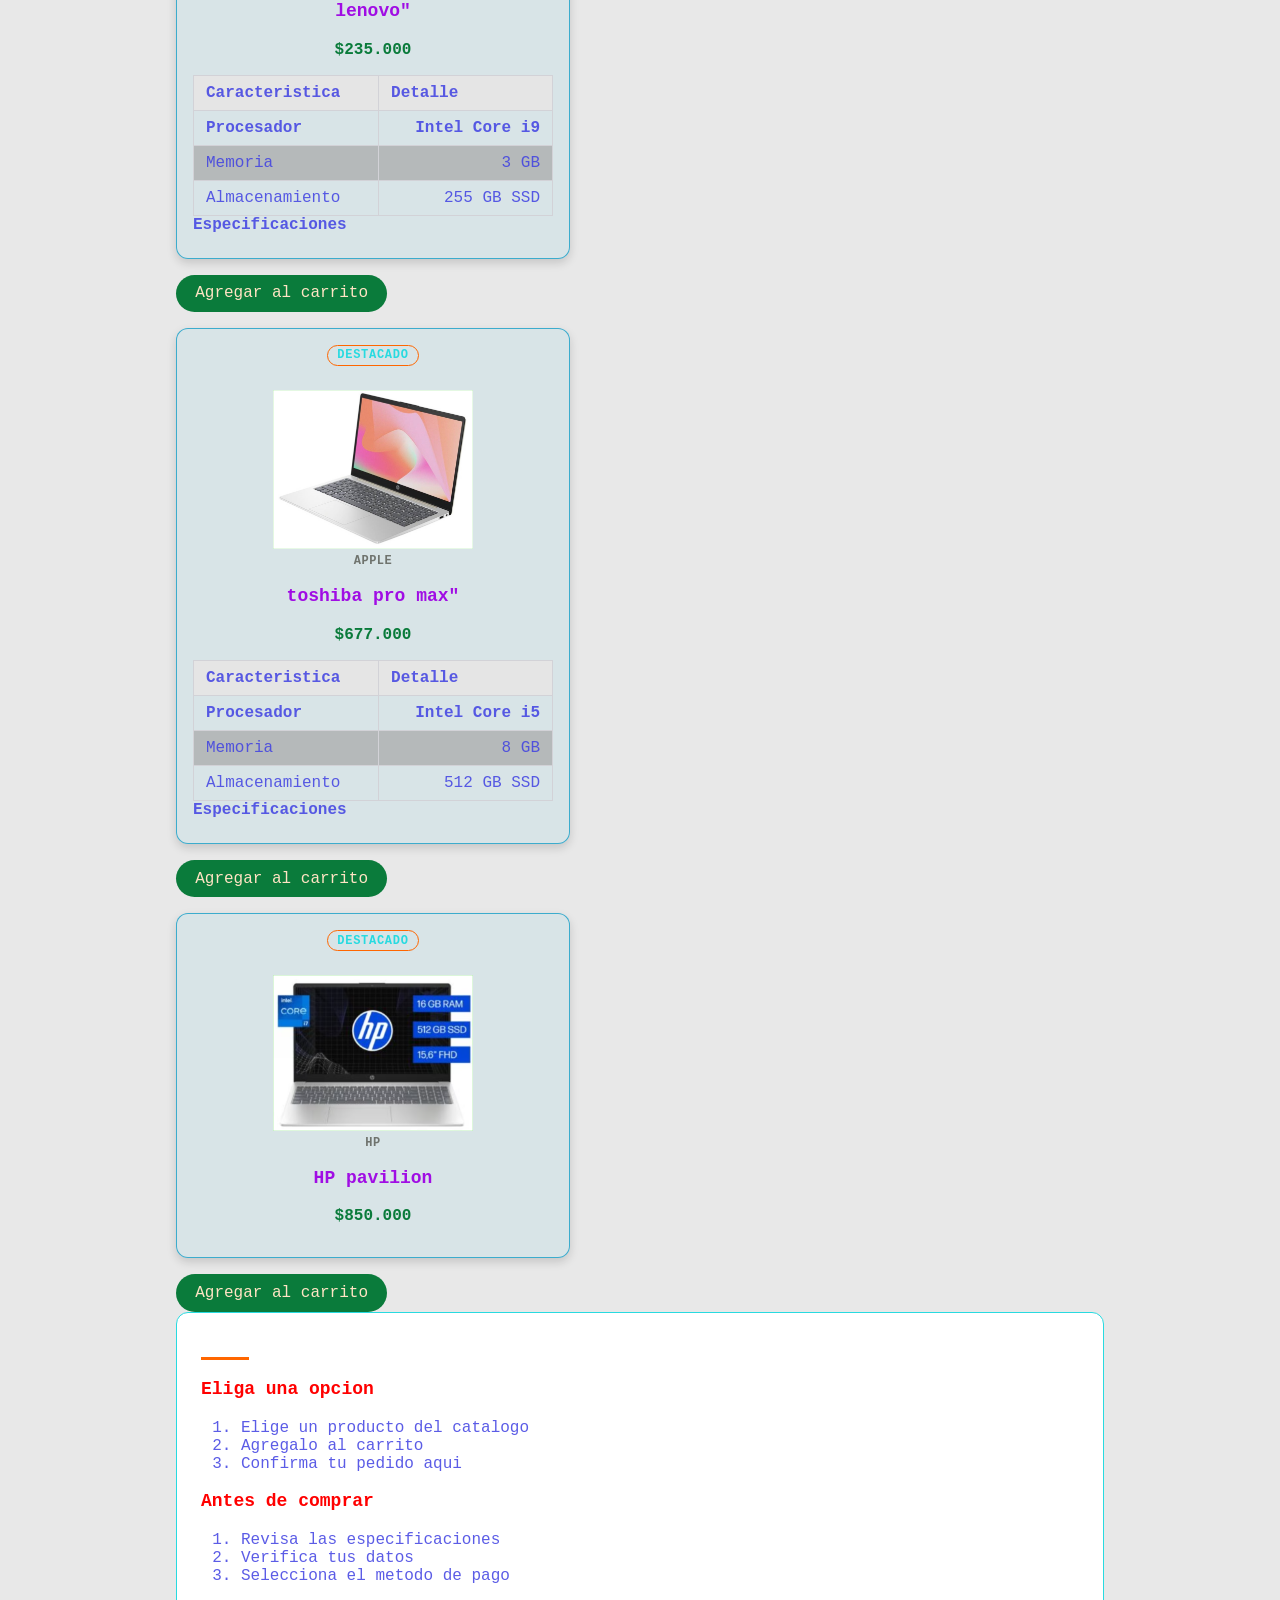
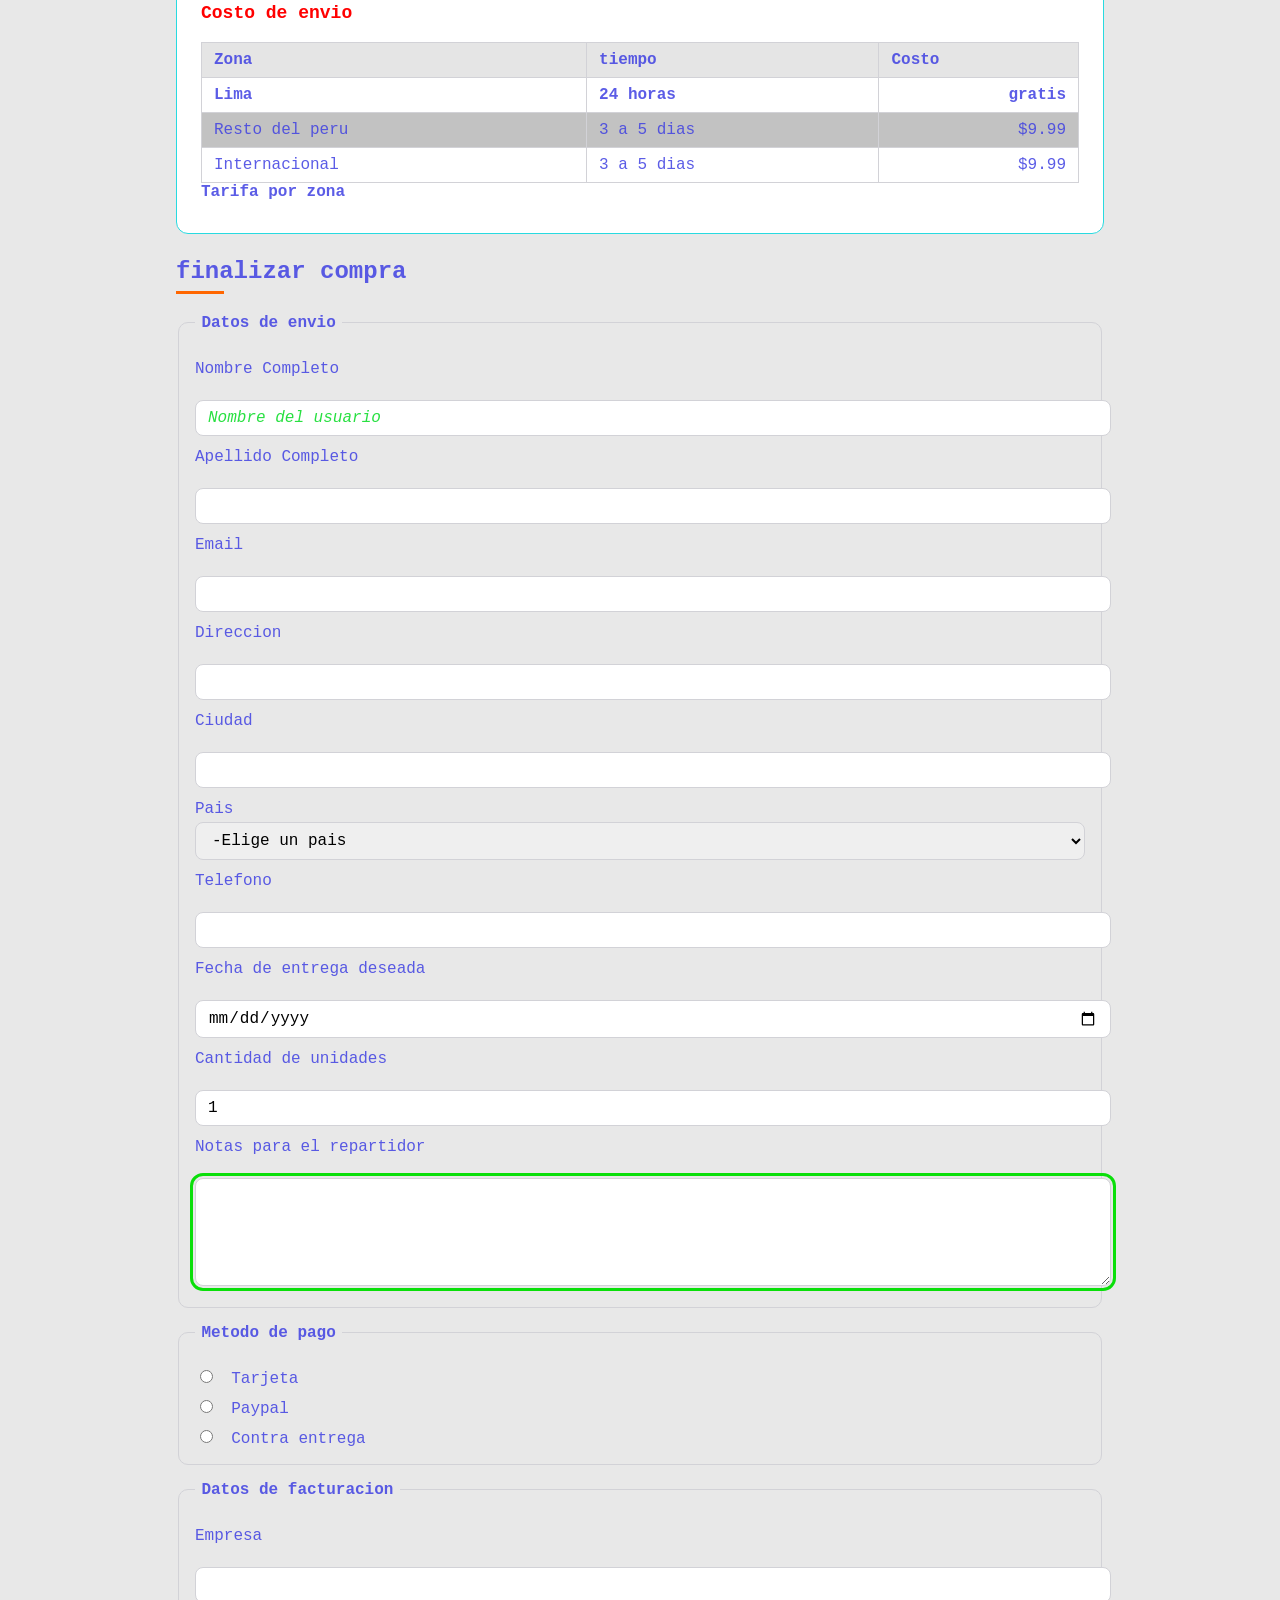
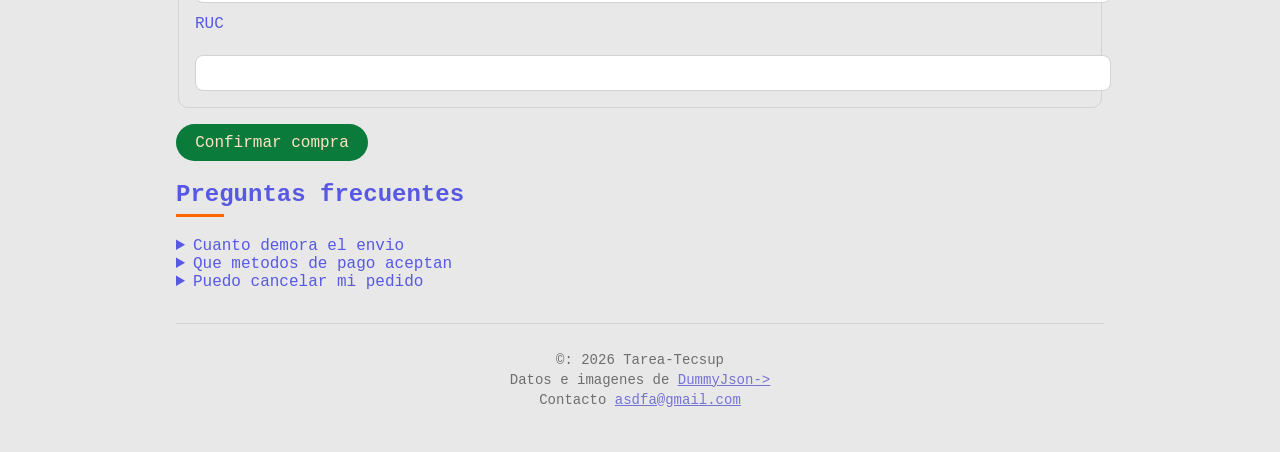
==== commit 3904ec0d: "Tarea CSS" ====
--- a/index.html
+++ b/index.html
@@ -235,7 +235,7 @@
           </table>
         </h2>
       </aside>
-      <section id="comprar">
+      <section id="compra">
         <h2>finalizar compra</h2>
         <form action="">
           <fieldset>
--- a/css/styles.css
+++ b/css/styles.css
@@ -31,7 +31,11 @@
     font-weight: 600;
     text-align: left;
     margin-bottom: 0.5rem;
-}
+/*! mover el titulo "Tarifa por zona" de la tabla abajo  */
+    caption-side: bottom;
+}
+
+
 
 th, td{
     border: 1px solid #d2d2d7;
@@ -42,6 +46,18 @@
 th{
     background-color: #e5e5e5;
 }
+
+/*! costos a la derecha */
+td:last-child{
+    text-align: right;
+}
+
+/*! fila de lima en negrita */
+tbody tr:first-child{
+    font-weight: bold;
+}
+
+
 
 body{
     font-family: 'Courier New', Courier, monospace;
@@ -60,7 +76,8 @@
     display: block;
     width: 3rem;
     height: 3px;
-    background-color: #0066cc;
+    /* !cambiar el color de acento - tarea F*/
+    background-color: #ff6600;
     margin-top: 0.25rem;
 }
 h3{font-size: 1.125rem;}
@@ -86,6 +103,17 @@
 article img{
     max-width: 100%;
     height: auto;
+}
+
+/*! darle sombra a las tarjetas */
+article{
+    box-shadow: 0 4px 10px rgba(0,0,0,0.15);
+    transition: transform 0.3s;
+}
+
+/*! levantar las tarjetas cuando pasas el mouse */
+article:hover{
+    transform: translate(+100px, 0px);
 }
 
 a{color: rgb(115, 115, 211);}
@@ -102,7 +130,7 @@
 /* CLASE */
 .destacado{background-color: rgba(153, 216, 231, 0.199);}
 /* ID */
-#compra{
+.compra{
     background-color: #a88beb;
     border-radius: 12px;
     padding: 1.5rem;
@@ -130,8 +158,8 @@
 }
 
 
+#compra select,
 #compra input,
-#compra select,
 #compra textarea{
     width: 100%;
     padding: 0.5rem 0.75rem;
@@ -145,6 +173,23 @@
     width: auto;
     margin-top: 0;
 }
+
+/* poner los label uno debajo del otro */
+#compra label{
+    display: block;
+}
+
+/*! los radio y checkbox siguen en linea */
+#compra input[type="radio"] + label,
+#compra input[type="checkbox"] + label{
+    display: inline;
+}
+
+/*! dejar cambiar el textarea solo para arriba y abajo */
+#compra textarea{
+    resize: vertical;
+}
+
 #compra [type="radio"] + label,
 #compra [type="checkbox"] + label {
     margin-left: 0.35rem;
@@ -152,7 +197,7 @@
 #compra input:user-invalid,
 #compra select:user-invalid,
 #compra textarea:user-invalid{
-    border-color: #c0392b;
+    border-color: #2b2dc0;
 }
 
 
@@ -169,8 +214,8 @@
 button:hover{
     filter: brightness(1.9);
 }
-tbody tr:nth-child(even) {background-color: coral;}
-tbody tr:hover{ background-color: violet;}
+tbody tr:nth-child(even) {background-color: rgba(165, 165, 165, 0.678);}
+tbody tr:hover{ background-color: rgba(181, 201, 204, 0.651);}
 
 a:focus-visible,
 button:focus-visible,
@@ -194,7 +239,8 @@
     font-weight: 700;
     text-transform: uppercase;
     letter-spacing: 0.06em;
-    border: 1px solid #0066cc;
+    /*! cambiar el color de acento - tarea F*/
+    border: 1px solid #ff6600;
     border-radius: 999px;
     padding: 0.15rem 0.6rem;
     margin-bottom: 0.5rem;
@@ -225,4 +271,17 @@
 }
 footer address{
     font-style: normal;
+}
+
+/*! probar la especificidad de los h3 */
+h3{
+    color: red;
+}
+
+.titulo{
+    color: blue;
+}
+
+#catalogo h3{
+    color: rgb(160, 13, 228);
 }
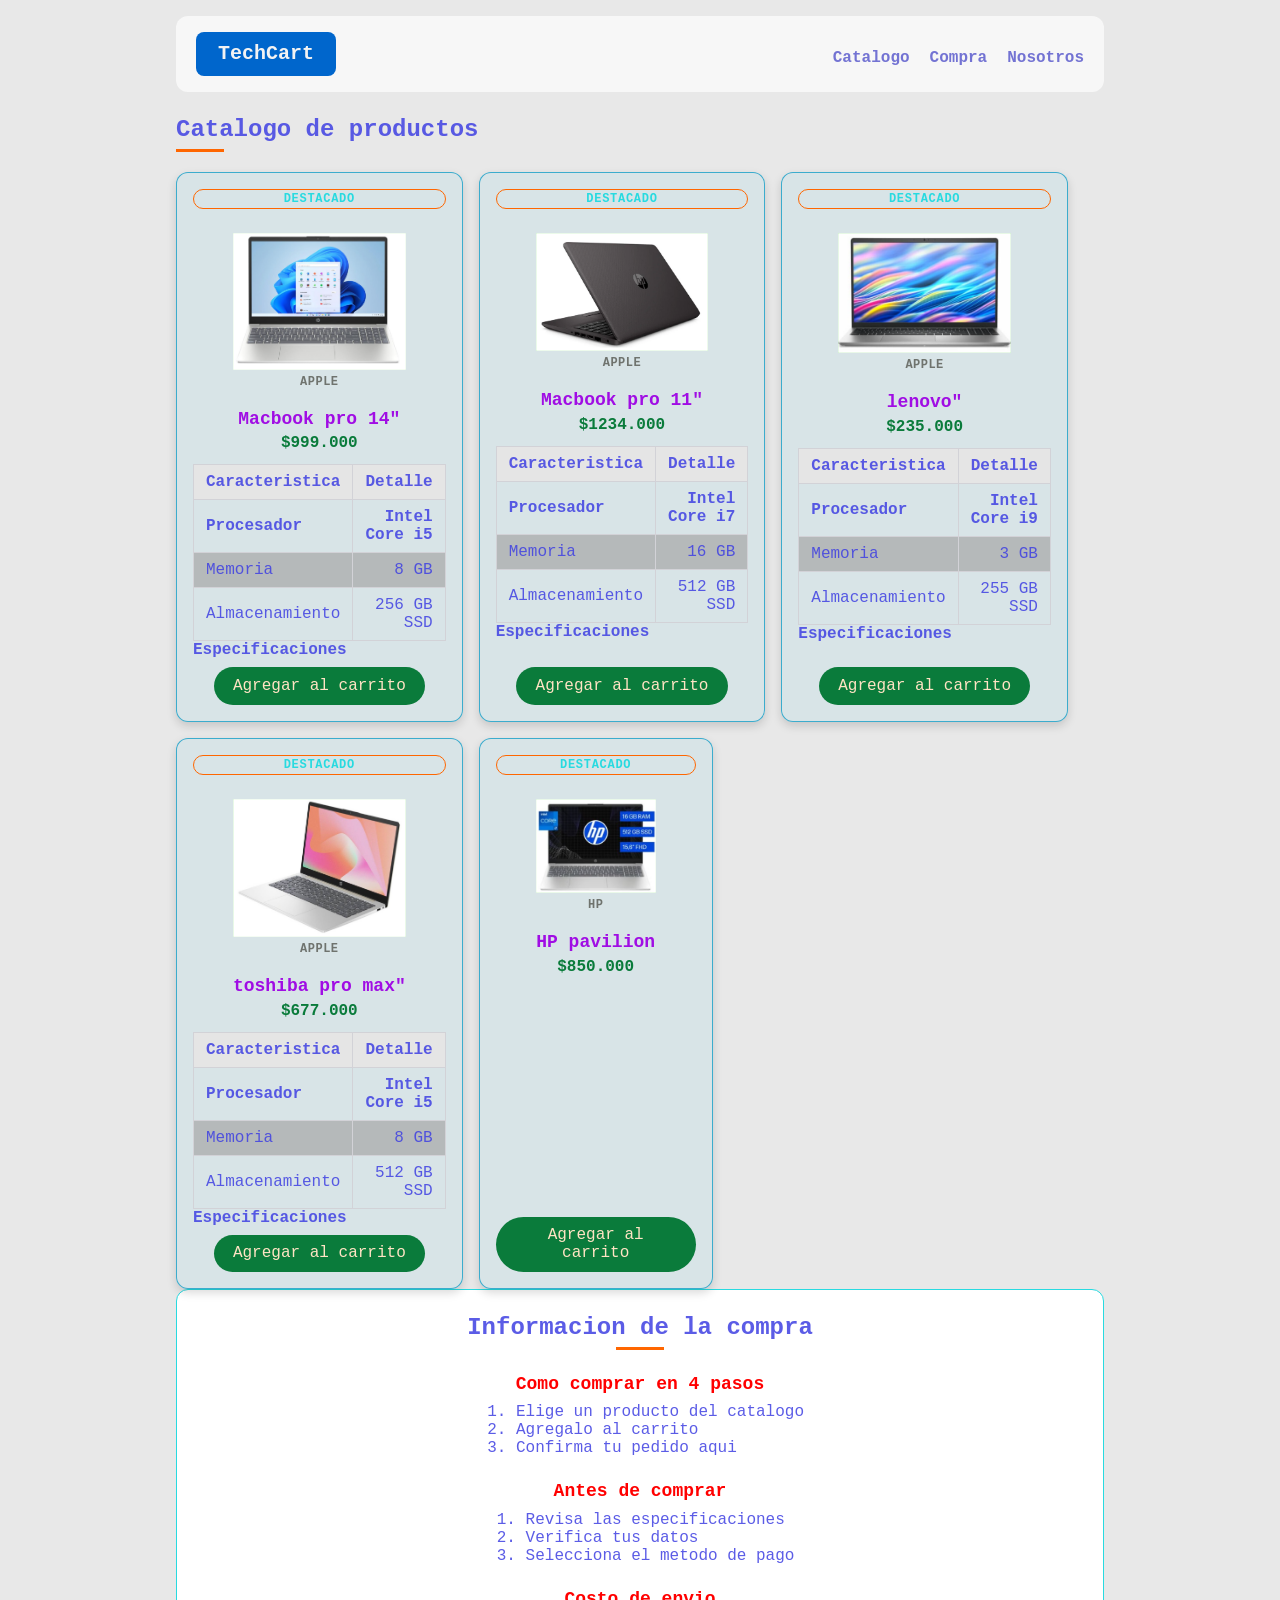
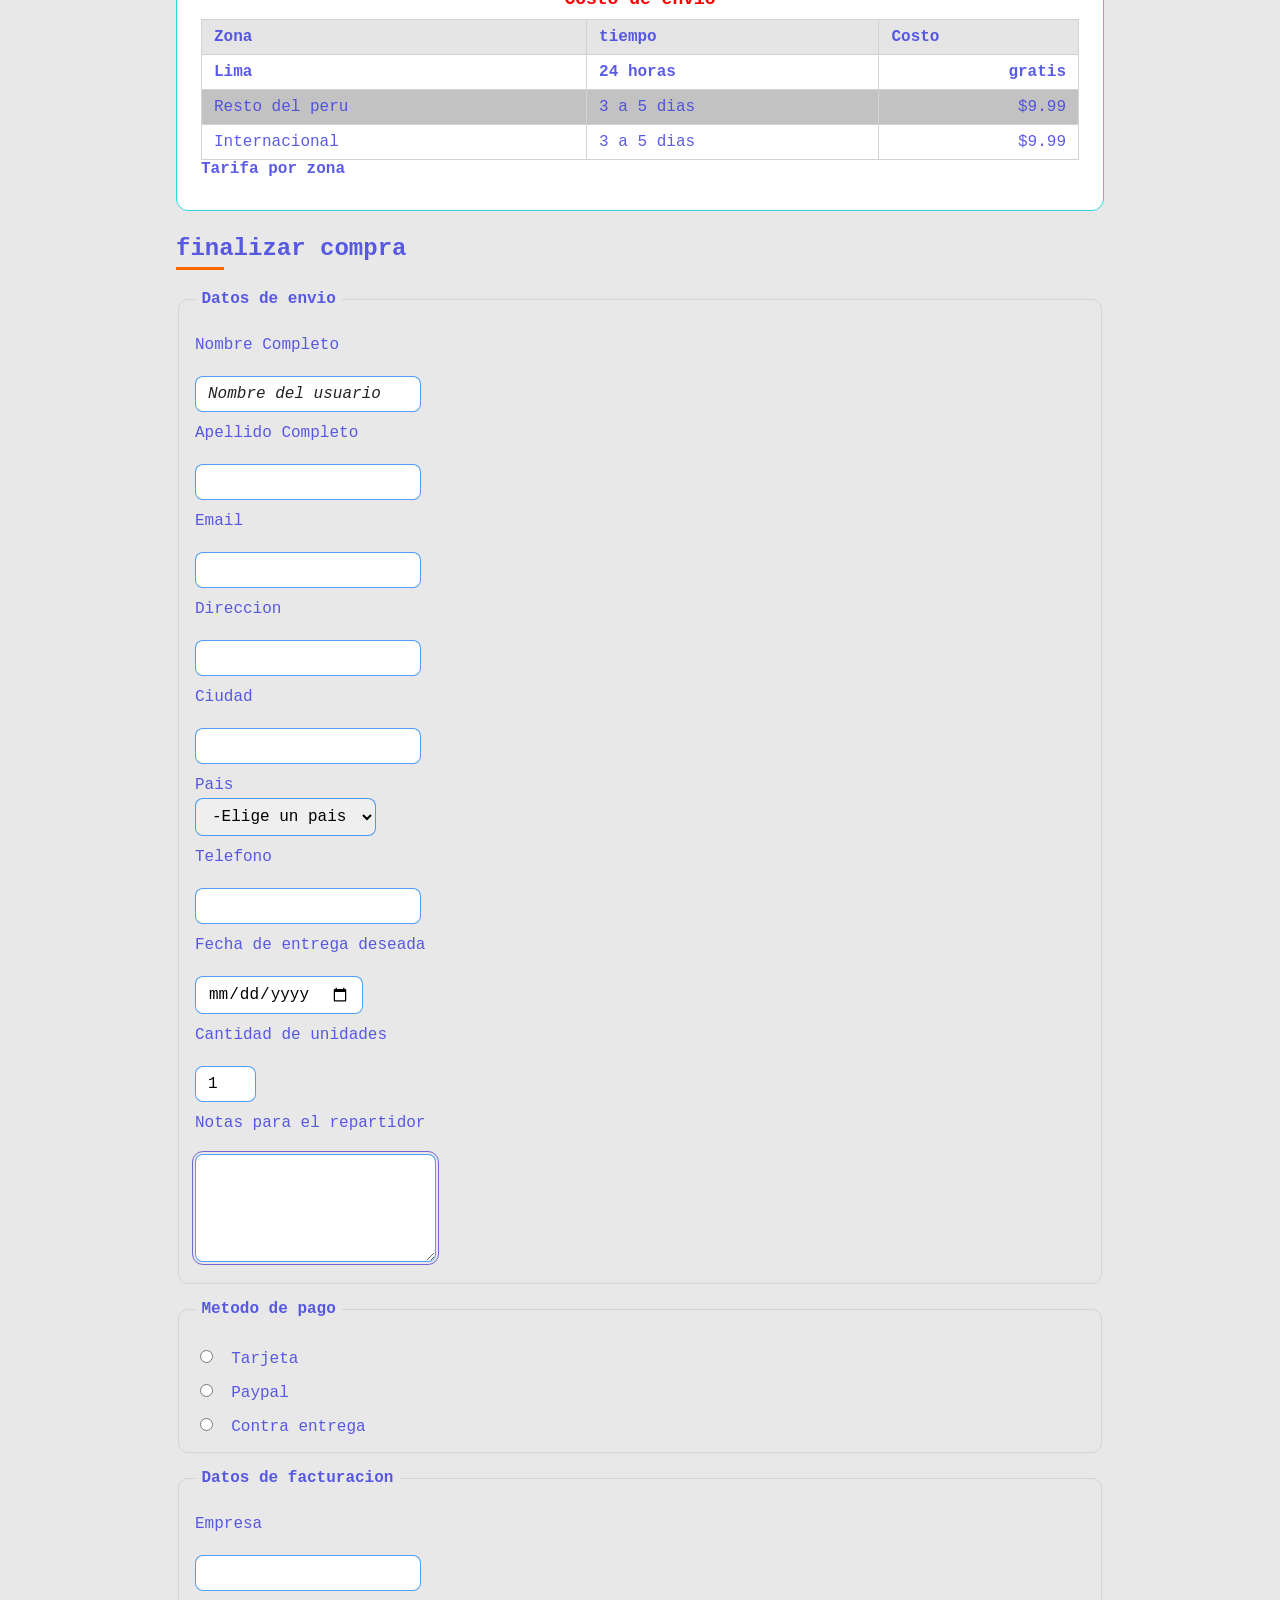
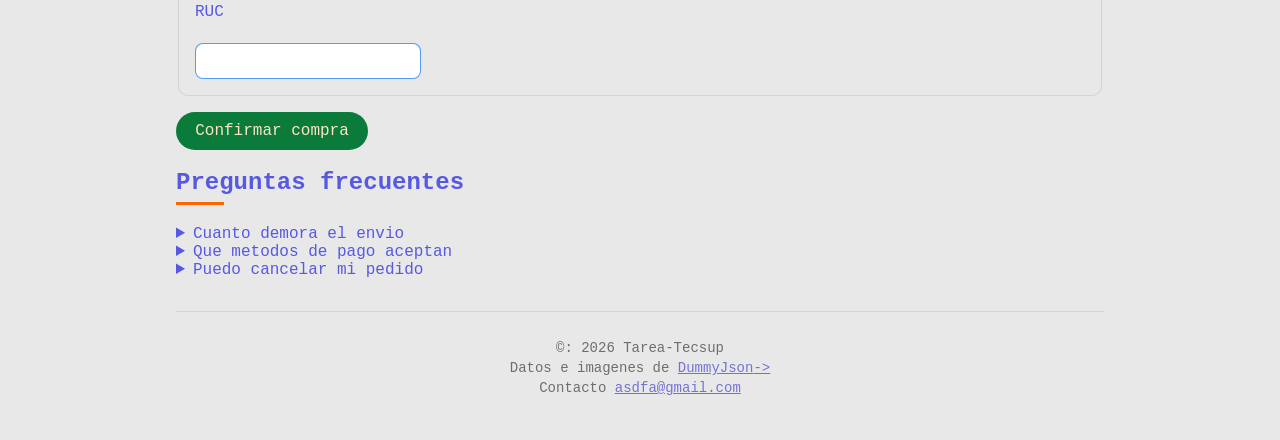
==== commit 0c454e88: "Hasta aca css con flebox" ====
--- a/index.html
+++ b/index.html
@@ -18,178 +18,178 @@
           <li>
             <a href="#compra" id="compra">Compra</a>
           </li>
-        </ul>
-        <!-- PARTE I1 -->
-        <!-- agregar el enlace a la pagina nosotros -->
-         <ul>
+            <!-- PARTE I1 -->
+            <!-- agregar el enlace a la pagina nosotros -->
            <li>
              <a href="nosotros.html">Nosotros</a>
            </li>
-         </ul>
+        </ul>
       </nav>
     </header>
     <main>
       <section id="catalogo">
         <h2>Catalogo de productos</h2>
-        <article class="destacado">
-          <figure>
-            <img src="img/lap.png" alt="laptop" width="200" />
-            <figcaption>Apple</figcaption>
-          </figure>
-          <h3>Macbook pro 14"</h3>
-          <p><strong>$999.000</strong></p>
-          <!-- PARTE I2 -->
-          <!-- muestrar las especificaciones del producto -->
-          <table>
-            <caption>
-              Especificaciones
-            </caption>
-            <thead>
-              <tr>
-                <th>Caracteristica</th>
-                <th>Detalle</th>
-              </tr>
-            </thead>
-            <tbody>
-              <tr>
-                <td>Procesador</td>
-                <td>Intel Core i5</td>
-              </tr>
-              <tr>
-                <td>Memoria</td>
-                <td>8 GB</td>
-              </tr>
-              <tr>
-                <td>Almacenamiento</td>
-                <td>256 GB SSD</td>
-              </tr>
-            </tbody>
-          </table>
-        </article>
-        <button type="submit">Agregar al carrito</button>
-        <article class="destacado">
-          <figure>
-            <img src="img/laptop2.png" alt="laptop" width="200" />
-            <figcaption>Apple</figcaption>
-          </figure>
-          <h3>Macbook pro 11"</h3>
-          <p><strong>$1234.000</strong></p>
-          <!-- PARTE I2 -->
-          <!-- muestrar las especificaciones del producto -->
-          <table>
-            <caption>
-              Especificaciones
-            </caption>
-            <thead>
-              <tr>
-                <th>Caracteristica</th>
-                <th>Detalle</th>
-              </tr>
-            </thead>
-            <tbody>
-              <tr>
-                <td>Procesador</td>
-                <td>Intel Core i7</td>
-              </tr>
-              <tr>
-                <td>Memoria</td>
-                <td>16 GB</td>
-              </tr>
-              <tr>
-                <td>Almacenamiento</td>
-                <td>512 GB SSD</td>
-              </tr>
-            </tbody>
-          </table>
-        </article>
-        <button type="submit">Agregar al carrito</button>
-        <article class="destacado">
-          <figure>
-            <img src="img/lap3.png" alt="laptop" width="200" />
-            <figcaption>Apple</figcaption>
-          </figure>
-          <h3>lenovo"</h3>
-          <p><strong>$235.000</strong></p>
-          <!-- PARTE I2 -->
-          <!-- muestrar las especificaciones del producto -->
-          <table>
-            <caption>
-              Especificaciones
-            </caption>
-            <thead>
-              <tr>
-                <th>Caracteristica</th>
-                <th>Detalle</th>
-              </tr>
-            </thead>
-            <tbody>
-              <tr>
-                <td>Procesador</td>
-                <td>Intel Core i9</td>
-              </tr>
-              <tr>
-                <td>Memoria</td>
-                <td>3 GB</td>
-              </tr>
-              <tr>
-                <td>Almacenamiento</td>
-                <td>255 GB SSD</td>
-              </tr>
-            </tbody>
-          </table>
-        </article>
-        <button type="submit">Agregar al carrito</button>
-        <article class="destacado">
-          <figure>
-            <img src="img/lap4.png" alt="laptop" width="200" />
-            <figcaption>Apple</figcaption>
-          </figure>
-          <h3>toshiba pro max"</h3>
-          <p><strong>$677.000</strong></p>
-          <!-- PARTE I2 -->
-          <!-- muestrar las especificaciones del producto -->
-          <table>
-            <caption>
-              Especificaciones
-            </caption>
-            <thead>
-              <tr>
-                <th>Caracteristica</th>
-                <th>Detalle</th>
-              </tr>
-            </thead>
-            <tbody>
-              <tr>
-                <td>Procesador</td>
-                <td>Intel Core i5</td>
-              </tr>
-              <tr>
-                <td>Memoria</td>
-                <td>8 GB</td>
-              </tr>
-              <tr>
-                <td>Almacenamiento</td>
-                <td>512 GB SSD</td>
-              </tr>
-            </tbody>
-          </table>
-        </article>
-        <button type="submit">Agregar al carrito</button>
-        <!-- PARTE F -->
-        <!-- agregar el quinto producto al catalogo -->
-        <article class="destacado">
-          <figure>
-            <img src="img/lap5.png" alt="laptop hp" width="200" />
-            <figcaption>HP</figcaption>
-          </figure>
-          <h3>HP pavilion</h3>
-          <p><strong>$850.000</strong></p>
-        </article>
-        <button type="submit">Agregar al carrito</button>
+        <div class="productos">
+          <article class="destacado">
+            <figure>
+              <img src="img/lap.png" alt="laptop" width="200" />
+              <figcaption>Apple</figcaption>
+            </figure>
+            <h3>Macbook pro 14"</h3>
+            <p><strong>$999.000</strong></p>
+            <!-- PARTE I2 -->
+            <!-- muestrar las especificaciones del producto -->
+            <table>
+              <caption>
+                Especificaciones
+              </caption>
+              <thead>
+                <tr>
+                  <th>Caracteristica</th>
+                  <th>Detalle</th>
+                </tr>
+              </thead>
+              <tbody>
+                <tr>
+                  <td>Procesador</td>
+                  <td>Intel Core i5</td>
+                </tr>
+                <tr>
+                  <td>Memoria</td>
+                  <td>8 GB</td>
+                </tr>
+                <tr>
+                  <td>Almacenamiento</td>
+                  <td>256 GB SSD</td>
+                </tr>
+              </tbody>
+            </table>
+            <button type="submit">Agregar al carrito</button>
+          </article>
+          <article class="destacado">
+            <figure>
+              <img src="img/laptop2.png" alt="laptop" width="200" />
+              <figcaption>Apple</figcaption>
+            </figure>
+            <h3>Macbook pro 11"</h3>
+            <p><strong>$1234.000</strong></p>
+            <!-- PARTE I2 -->
+            <!-- muestrar las especificaciones del producto -->
+            <table>
+              <caption>
+                Especificaciones
+              </caption>
+              <thead>
+                <tr>
+                  <th>Caracteristica</th>
+                  <th>Detalle</th>
+                </tr>
+              </thead>
+              <tbody>
+                <tr>
+                  <td>Procesador</td>
+                  <td>Intel Core i7</td>
+                </tr>
+                <tr>
+                  <td>Memoria</td>
+                  <td>16 GB</td>
+                </tr>
+                <tr>
+                  <td>Almacenamiento</td>
+                  <td>512 GB SSD</td>
+                </tr>
+              </tbody>
+            </table>
+            <button type="submit">Agregar al carrito</button>
+          </article>
+          <article class="destacado">
+            <figure>
+              <img src="img/lap3.png" alt="laptop" width="200" />
+              <figcaption>Apple</figcaption>
+            </figure>
+            <h3>lenovo"</h3>
+            <p><strong>$235.000</strong></p>
+            <!-- PARTE I2 -->
+            <!-- muestrar las especificaciones del producto -->
+            <table>
+              <caption>
+                Especificaciones
+              </caption>
+              <thead>
+                <tr>
+                  <th>Caracteristica</th>
+                  <th>Detalle</th>
+                </tr>
+              </thead>
+              <tbody>
+                <tr>
+                  <td>Procesador</td>
+                  <td>Intel Core i9</td>
+                </tr>
+                <tr>
+                  <td>Memoria</td>
+                  <td>3 GB</td>
+                </tr>
+                <tr>
+                  <td>Almacenamiento</td>
+                  <td>255 GB SSD</td>
+                </tr>
+              </tbody>
+            </table>
+            <button type="submit">Agregar al carrito</button>
+          </article>
+          <article class="destacado">
+            <figure>
+              <img src="img/lap4.png" alt="laptop" width="200" />
+              <figcaption>Apple</figcaption>
+            </figure>
+            <h3>toshiba pro max"</h3>
+            <p><strong>$677.000</strong></p>
+            <!-- PARTE I2 -->
+            <!-- muestrar las especificaciones del producto -->
+            <table>
+              <caption>
+                Especificaciones
+              </caption>
+              <thead>
+                <tr>
+                  <th>Caracteristica</th>
+                  <th>Detalle</th>
+                </tr>
+              </thead>
+              <tbody>
+                <tr>
+                  <td>Procesador</td>
+                  <td>Intel Core i5</td>
+                </tr>
+                <tr>
+                  <td>Memoria</td>
+                  <td>8 GB</td>
+                </tr>
+                <tr>
+                  <td>Almacenamiento</td>
+                  <td>512 GB SSD</td>
+                </tr>
+              </tbody>
+            </table>
+            <button type="submit">Agregar al carrito</button>
+          </article>
+          <!-- PARTE F -->
+          <!-- agregar el quinto producto al catalogo -->
+          <article class="destacado">
+            <figure>
+              <img src="img/lap5.png" alt="laptop hp" width="200" />
+              <figcaption>HP</figcaption>
+            </figure>
+            <h3>HP pavilion</h3>
+            <p><strong>$850.000</strong></p>
+            <button type="submit">Agregar al carrito</button>
+          </article>
+        </div>
       </section>
       <aside>
-        <h2>
-          <h3 >Eliga una opcion</h3>
+        <h2>Informacion de la compra</h2>
+          <h3 >Como comprar en 4 pasos</h3>
           <ol>
             <li >Elige un producto del catalogo</li>
             <li>Agregalo al carrito</li>
@@ -233,7 +233,7 @@
               </tr>
             </tbody>
           </table>
-        </h2>
+        
       </aside>
       <section id="compra">
         <h2>finalizar compra</h2>
--- a/css/styles.css
+++ b/css/styles.css
@@ -1,16 +1,35 @@
 /* TIPO */
 header{
+    display: flex;
     background-color: #fdfdfdc2;
     padding: 1rem 1.25rem;
     border-radius: 12px;
     margin-bottom: 1.5rem;
+    justify-content: space-between;
+    gap: 16px;
+    align-items: center;
 }
 
 header h1{
+    display: flex;
+    flex-flow: row wrap;
+    justify-content: center;
+    align-items: center;
+    width: 140px;
+    height: 44px;
+    background-color: #0066cc;
+    color: #f3f3f3;
+    border-radius: 8px;
+    font-size: 20px;
     margin: 0;
 }
 
 aside{
+    display: flex;
+    flex-direction: column;
+    /* justify-content: center; */
+    align-items: center;
+    gap: 8px;
     background-color: #FFF;
     border: 1px solid #28dae0;
     border-radius: 12px;
@@ -18,6 +37,13 @@
     margin-bottom: 1.5rem;
 }
 
+aside h2, aside h3, aside ol {margin: 0;}
+
+aside h3 {margin-top: 16px;}
+aside h2::after{
+    margin-left: auto;
+    margin-right: auto;
+}
 aside ol{
     padding-left: 1.5 rem;
 }
@@ -69,6 +95,8 @@
     padding: 1rem;
 }
 
+
+/* id -> clase -> etiqueta (1) */
 h1{color: rgb(53, 171, 218); font-size: 2rem;}
 h2{font-size: 1.5rem;}
 h2::after{
@@ -91,18 +119,36 @@
     letter-spacing: 0.04em;
 }
 article{
+    flex: 0 0 200px;
+    display: flex;
+    flex-direction: column;
     text-align: center;
     background-color: rgba(20, 5, 224, 0.89);
     border: 1px solid #0999c5c0;
     border-radius: 12px;
     padding: 1rem;
+    /*  Se ancha a al centro de la pantalla
     margin: 1rem 0;
-    max-width: 360px;
+    max-width: 360px; 
+    */
 }
 
 article img{
     max-width: 100%;
     height: auto;
+}
+
+article button{
+    margin-top: auto;
+    align-self: center;
+}
+
+article h3{
+    margin: 0.25rem 0;
+}
+
+article p{
+    margin: 0 0 0.75rem;
 }
 
 /*! darle sombra a las tarjetas */
@@ -136,6 +182,28 @@
     padding: 1.5rem;
 }
 
+.compra p{
+    display: flex;
+    flex-direction: row;
+    gap: 8px;
+    align-items: center;
+}
+
+.compra br{
+    display: none;
+}
+
+
+.compra fieldset label{
+    flex: 0 0 180px;
+}
+
+.compra input,
+.compra select,
+.compra textarea {
+    flex: 0 1;
+}
+
 fieldset{
     border: 1px solid #d2d2d7;
     border-radius: 10px;
@@ -161,9 +229,10 @@
 #compra select,
 #compra input,
 #compra textarea{
-    width: 100%;
+    flex: 0 1 320px;
+    min-width: 0;
     padding: 0.5rem 0.75rem;
-    border: 1px solid #d2d2d7;
+    border: 1px solid #1a7ff3c2;
     border-radius: 8px;
     margin-top: 0.25rem;
 }
@@ -171,7 +240,7 @@
 #compra input[type="radio"],
 #compra input[type="checkbox"]{
     width: auto;
-    margin-top: 0;
+    
 }
 
 /* poner los label uno debajo del otro */
@@ -202,9 +271,11 @@
 
 
 /* DESCENDIENTE E HIJO DIRECTO */
-nav > ul {list-style: none; padding: 0; margin: 0.5rem 0 0;}
+nav > ul {list-style: none; padding: 0; margin: 0.5rem 0 0; display: flex; gap: 20px;}
+
+/* REMPLAZADO POR FLEXBOX 
 nav li {display: inline-block;}
-nav li:not(:last-child){margin-right: 1.25rem;}
+nav li:not(:last-child){margin-right: 1.25rem;} */
 nav a {text-decoration: none; font-weight: 600;}
 /* ATRIBUTO */
 button[type=submit]{background-color: hsl(146, 85%, 26%);}
@@ -222,12 +293,12 @@
 select:focus-visible,
 input:focus-visible,
 textarea,option:focus-visible{
-    outline: 3px solid #0adf0a;
+    outline: 1px solid #2412c598;
     outline-offset: 2px;
 }
 
 ::placeholder{
-    color: #28e041;
+    color: #212421;
     font-style: italic;
 }
 
@@ -270,6 +341,8 @@
     margin: 0.25rem 0;
 }
 footer address{
+    order: -1;
+    margin-right: auto;
     font-style: normal;
 }
 
@@ -284,4 +357,10 @@
 
 #catalogo h3{
     color: rgb(160, 13, 228);
+}
+
+.productos{
+    display: flex;
+    flex-wrap: wrap;
+    gap: 16px;
 }
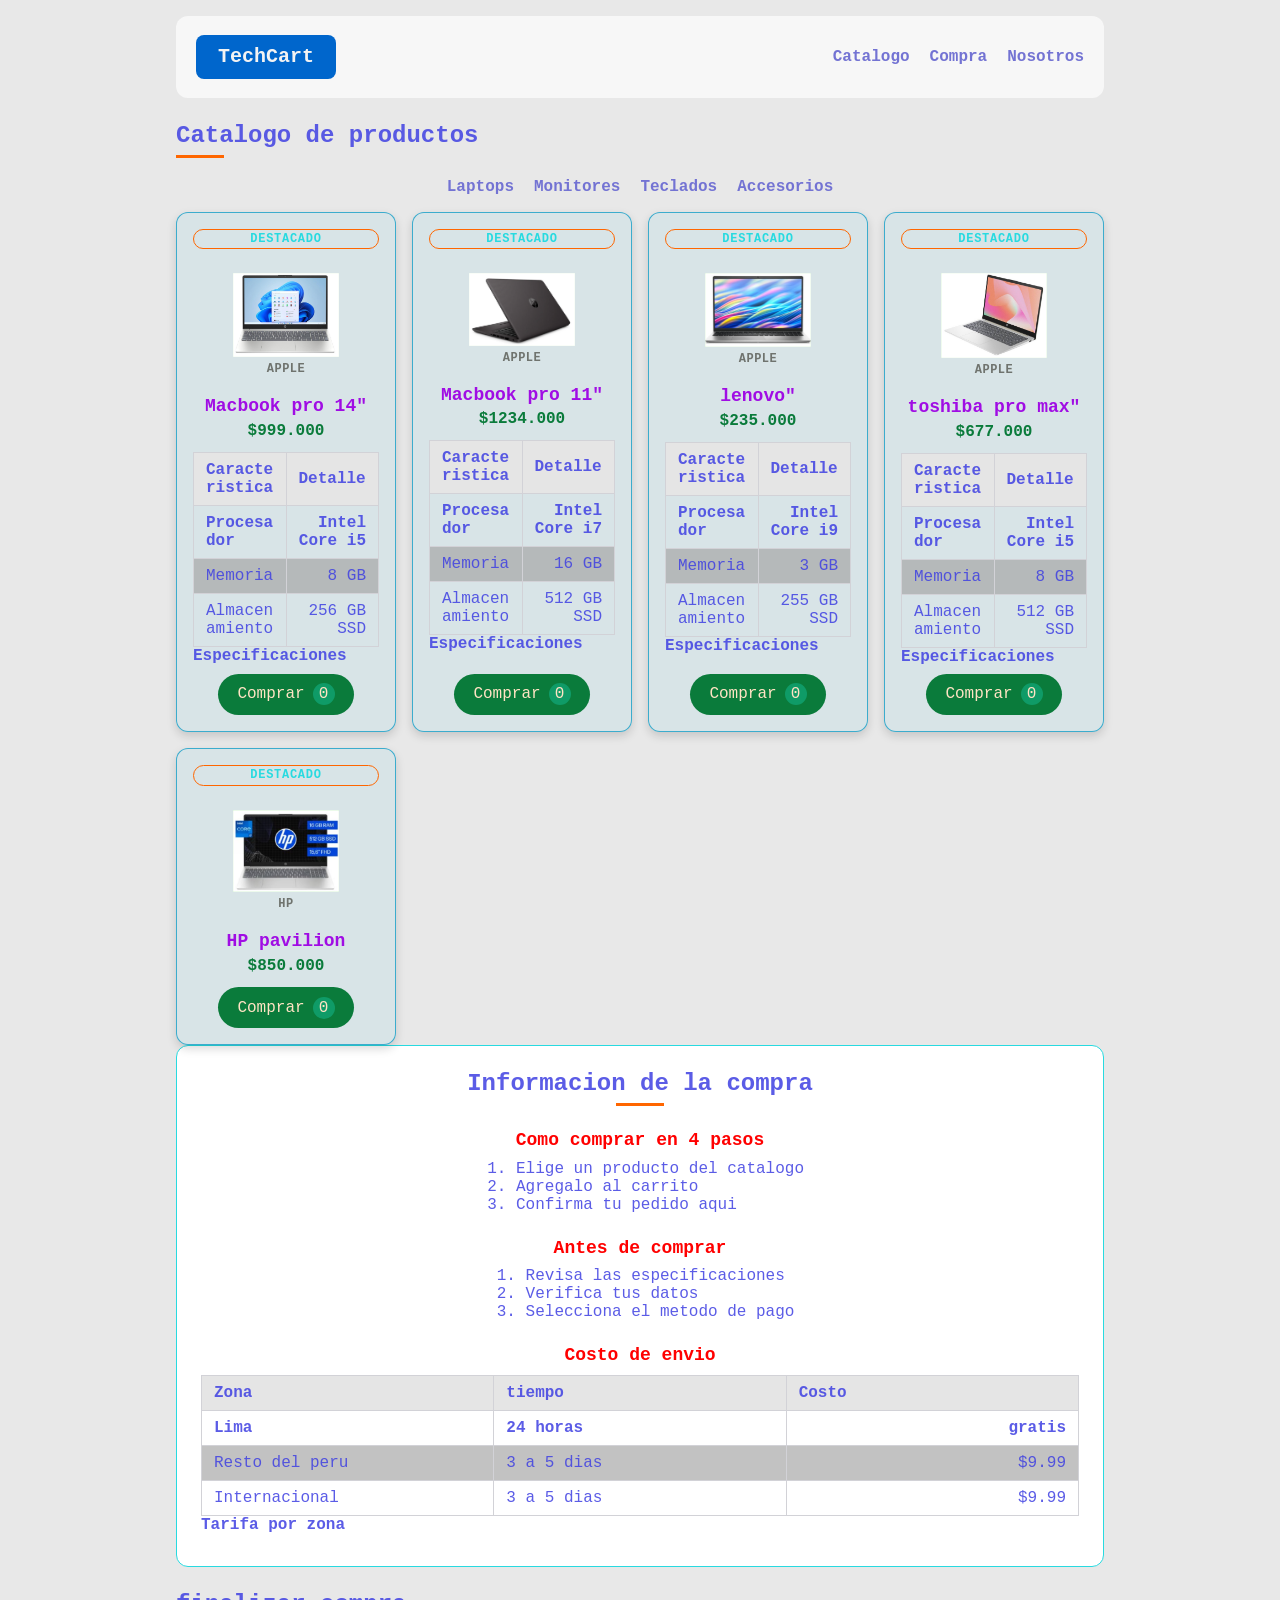
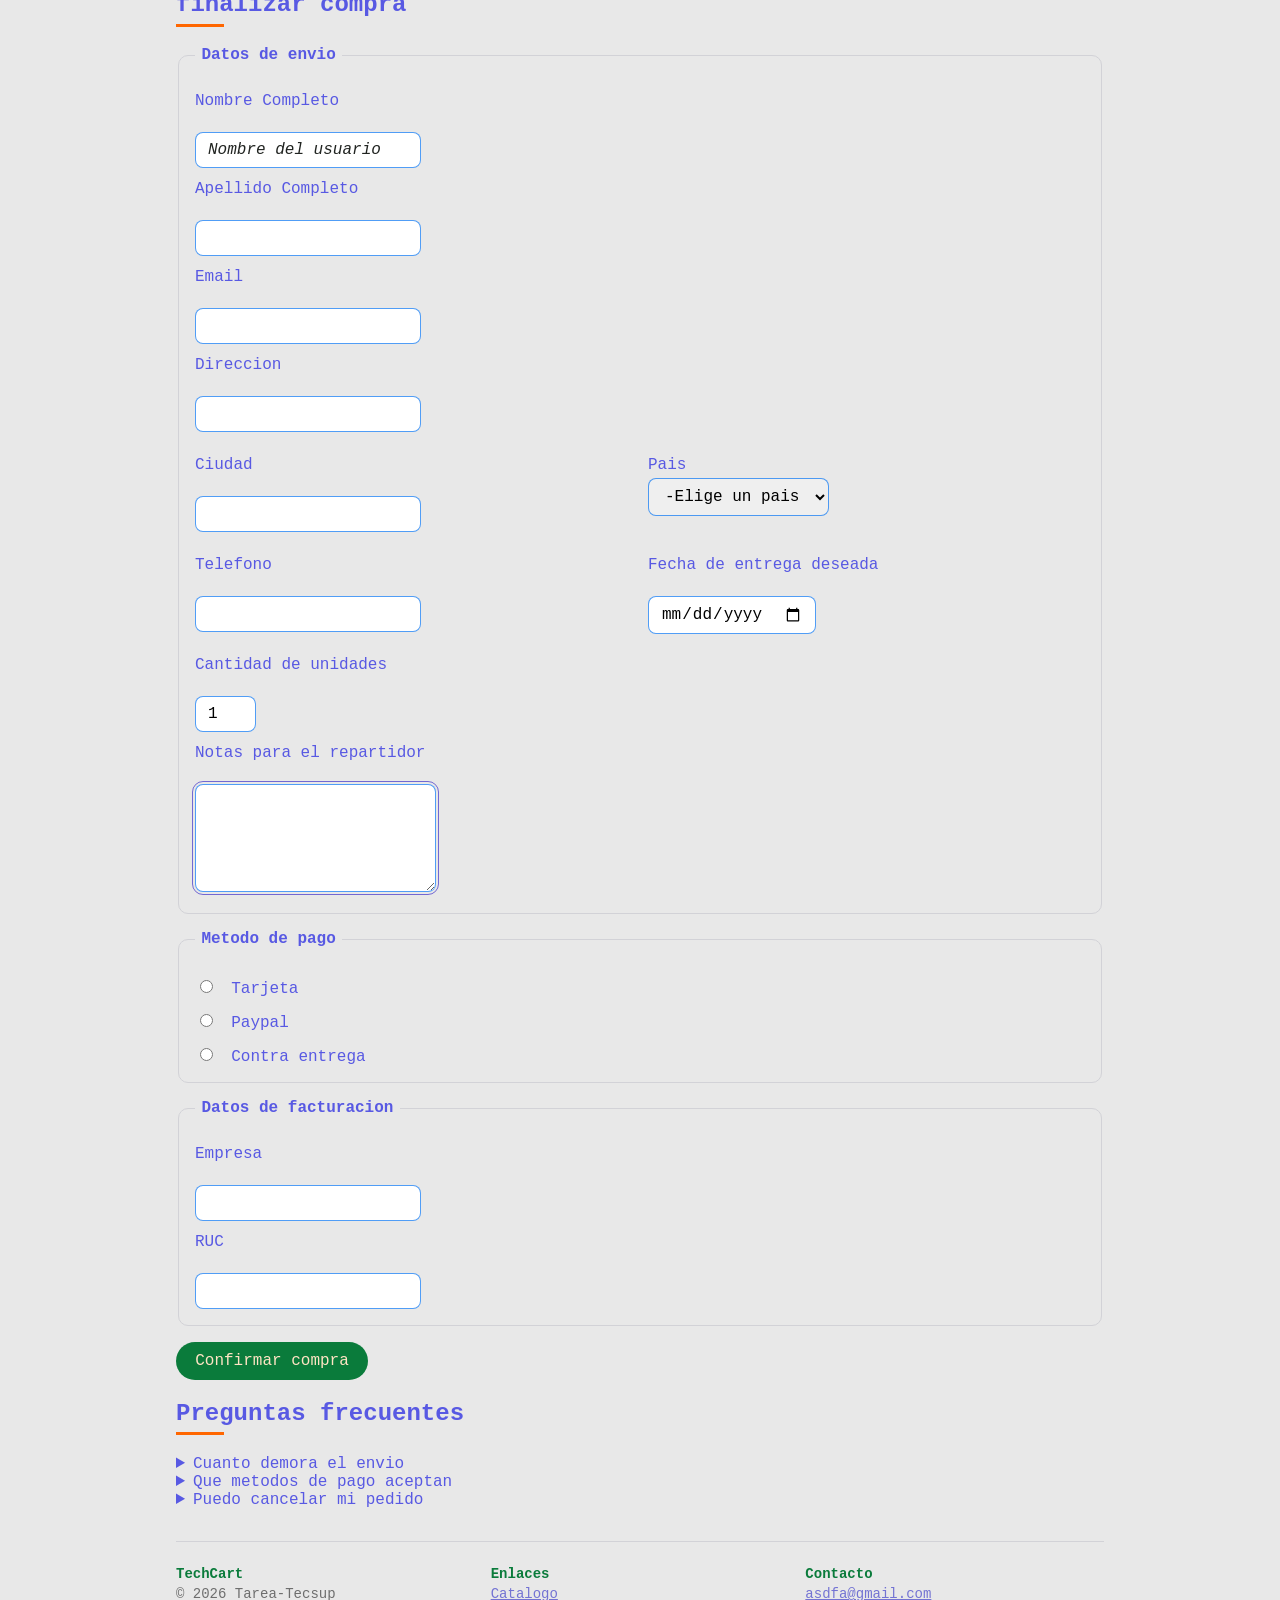
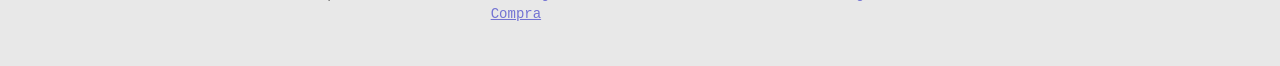
==== commit 1d3199c0: "TAREA FLEXBOX" ====
--- a/index.html
+++ b/index.html
@@ -4,7 +4,7 @@
     <meta charset="UTF-8" />
     <meta name="viewport" content="width=device-width, initial-scale=1.0" />
     <title>G17-TAREAS-TECSUP</title>
-    <link rel="stylesheet" href="./css/styles.css">
+    <link rel="stylesheet" href="./css/styles.css" />
   </head>
   <body>
     <header>
@@ -16,19 +16,29 @@
           </li>
 
           <li>
-            <a href="#compra" id="compra">Compra</a>
+            <a href="#compra">Compra</a>
           </li>
-            <!-- PARTE I1 -->
-            <!-- agregar el enlace a la pagina nosotros -->
-           <li>
-             <a href="nosotros.html">Nosotros</a>
-           </li>
+          <!-- PARTE I1 -->
+          <!-- agregar el enlace a la pagina nosotros -->
+          <li>
+            <a href="nosotros.html">Nosotros</a>
+          </li>
         </ul>
       </nav>
     </header>
     <main>
       <section id="catalogo">
         <h2>Catalogo de productos</h2>
+        <!-- PARTE I1 -->
+        <!-- barra de categorias sobre el catalogo -->
+        <nav aria-label="Categorias">
+          <ul>
+            <li><a href="#">Laptops</a></li>
+            <li><a href="#">Monitores</a></li>
+            <li><a href="#">Teclados</a></li>
+            <li><a href="#">Accesorios</a></li>
+          </ul>
+        </nav>
         <div class="productos">
           <article class="destacado">
             <figure>
@@ -64,7 +74,10 @@
                 </tr>
               </tbody>
             </table>
-            <button type="submit">Agregar al carrito</button>
+            <button type="submit">
+              Comprar
+              <span>0</span>
+            </button>
           </article>
           <article class="destacado">
             <figure>
@@ -100,7 +113,10 @@
                 </tr>
               </tbody>
             </table>
-            <button type="submit">Agregar al carrito</button>
+            <button type="submit">
+              Comprar
+              <span>0</span>
+            </button>
           </article>
           <article class="destacado">
             <figure>
@@ -136,7 +152,10 @@
                 </tr>
               </tbody>
             </table>
-            <button type="submit">Agregar al carrito</button>
+            <button type="submit">
+              Comprar
+              <span>0</span>
+            </button>
           </article>
           <article class="destacado">
             <figure>
@@ -172,7 +191,10 @@
                 </tr>
               </tbody>
             </table>
-            <button type="submit">Agregar al carrito</button>
+            <button type="submit">
+              Comprar
+              <span>0</span>
+            </button>
           </article>
           <!-- PARTE F -->
           <!-- agregar el quinto producto al catalogo -->
@@ -183,57 +205,59 @@
             </figure>
             <h3>HP pavilion</h3>
             <p><strong>$850.000</strong></p>
-            <button type="submit">Agregar al carrito</button>
+            <button type="submit">
+              Comprar
+              <span>0</span>
+            </button>
           </article>
         </div>
       </section>
       <aside>
         <h2>Informacion de la compra</h2>
-          <h3 >Como comprar en 4 pasos</h3>
-          <ol>
-            <li >Elige un producto del catalogo</li>
-            <li>Agregalo al carrito</li>
-            <li>Confirma tu pedido aqui</li>
-          </ol>
-          <!-- PARTE I2 -->
-          <!-- agregar otra lista de pasos en el aside -->
-          <h3>Antes de comprar</h3>
-          <ol>
-            <li>Revisa las especificaciones</li>
-            <li>Verifica tus datos</li>
-            <li>Selecciona el metodo de pago</li>
-          </ol>
-          <h3>Costo de envio</h3>
-          <table>
-            <caption>
-              Tarifa por zona
-            </caption>
-            <thead>
-              <tr>
-                <th>Zona</th>
-                <th>tiempo</th>
-                <th>Costo</th>
-              </tr>
-            </thead>
-            <tbody>
-              <tr>
-                <td>Lima</td>
-                <td>24 horas</td>
-                <td>gratis</td>
-              </tr>
-              <tr>
-                <td>Resto del peru</td>
-                <td>3 a 5 dias</td>
-                <td>$9.99</td>
-              </tr>
-              <tr>
-                <td>Internacional</td>
-                <td>3 a 5 dias</td>
-                <td>$9.99</td>
-              </tr>
-            </tbody>
-          </table>
-        
+        <h3>Como comprar en 4 pasos</h3>
+        <ol>
+          <li>Elige un producto del catalogo</li>
+          <li>Agregalo al carrito</li>
+          <li>Confirma tu pedido aqui</li>
+        </ol>
+        <!-- PARTE I2 -->
+        <!-- agregar otra lista de pasos en el aside -->
+        <h3>Antes de comprar</h3>
+        <ol>
+          <li>Revisa las especificaciones</li>
+          <li>Verifica tus datos</li>
+          <li>Selecciona el metodo de pago</li>
+        </ol>
+        <h3>Costo de envio</h3>
+        <table>
+          <caption>
+            Tarifa por zona
+          </caption>
+          <thead>
+            <tr>
+              <th>Zona</th>
+              <th>tiempo</th>
+              <th>Costo</th>
+            </tr>
+          </thead>
+          <tbody>
+            <tr>
+              <td>Lima</td>
+              <td>24 horas</td>
+              <td>gratis</td>
+            </tr>
+            <tr>
+              <td>Resto del peru</td>
+              <td>3 a 5 dias</td>
+              <td>$9.99</td>
+            </tr>
+            <tr>
+              <td>Internacional</td>
+              <td>3 a 5 dias</td>
+              <td>$9.99</td>
+            </tr>
+          </tbody>
+        </table>
       </aside>
       <section id="compra">
         <h2>finalizar compra</h2>
@@ -285,53 +309,63 @@
                 autocomplete="direccion"
               />
             </p>
-            <p>
-              <label for="Ciudad">Ciudad</label><br />
-              <input
-                type="text"
-                id="Ciudad"
-                name="Ciudad"
-                list="ciudades"
-                minlength="3"
-                autocomplete="Ciudad"
-              />
-              <datalist id="ciudades">
-                <option value="Lima"></option>
-                <option value="Bogota"></option>
-                <option value="Quito"></option>
-                <option value="La Paz"></option>
-                <option value="Santiago"></option>
-              </datalist>
-            </p>
-            <p>
-              <!-- PARTE D1 -->
-              <!-- agrupar los paises dentro del select, solo "optgroup"-->
-              <label for="pais">Pais</label>
-              <select name="pais" id="pais" required>
-                <option value="">-Elige un pais</option>
-                <optgroup label="Sudamerica">
-                  <option value="pe">Peru</option>
-                  <option value="cl">Colombia</option>
-                  <option value="ec">Ecuador</option>
-                  <option value="arg">Argentina</option>
-                  <option value="ch">Chile</option>
-                </optgroup>
-              </select>
-            </p>
-            <p>
-              <label for="telefono">Telefono</label><br />
-              <input
-                type="tel"
-                id="telefono"
-                pattern="[0-9]{7,}"
-                title="solo numeros, al menos 7 digitos"
-                autocomplete="tel"
-              />
-            </p>
-            <p>
-              <label for="fecha">Fecha de entrega deseada</label><br />
-              <input type="date" id="fecha" name="fecha" />
-            </p>
+
+            <!-- PARTE I2 -->
+            <!-- Ciudad + Pais en dos columnas -->
+            <div class="fila">
+              <p>
+                <label for="Ciudad">Ciudad</label><br />
+                <input
+                  type="text"
+                  id="Ciudad"
+                  name="Ciudad"
+                  list="ciudades"
+                  minlength="3"
+                  autocomplete="Ciudad"
+                />
+                <datalist id="ciudades">
+                  <option value="Lima"></option>
+                  <option value="Bogota"></option>
+                  <option value="Quito"></option>
+                  <option value="La Paz"></option>
+                  <option value="Santiago"></option>
+                </datalist>
+              </p>
+
+              <p>
+                <label for="pais">Pais</label>
+                <select name="pais" id="pais" required>
+                  <option value="">-Elige un pais</option>
+                  <optgroup label="Sudamerica">
+                    <option value="pe">Peru</option>
+                    <option value="cl">Colombia</option>
+                    <option value="ec">Ecuador</option>
+                    <option value="arg">Argentina</option>
+                    <option value="ch">Chile</option>
+                  </optgroup>
+                </select>
+              </p>
+            </div>
+
+            <!-- PARTE I2 -->
+            <!-- Telefono + Fecha en dos columnas -->
+            <div class="fila">
+              <p>
+                <label for="telefono">Telefono</label><br />
+                <input
+                  type="tel"
+                  id="telefono"
+                  pattern="[0-9]{7,}"
+                  title="solo numeros, al menos 7 digitos"
+                  autocomplete="tel"
+                />
+              </p>
+              <p>
+                <label for="fecha">Fecha de entrega deseada</label><br />
+                <input type="date" id="fecha" name="fecha" />
+              </p>
+            </div>
+
             <p>
               <label for="cantidad">Cantidad de unidades</label><br />
               <input
@@ -422,17 +456,30 @@
         <p>Puedes cancelar tu pedido cuando quieras</p>
       </details>
     </section>
+    <!-- PARTE D2 -->
+    <!-- footer de tres columnas -->
     <footer>
-      <p>&copy: 2026 Tarea-Tecsup</p>
-      <p>
-        Datos e imagenes de
-        <a href="https://dummyjson.com" target="_blank" rel="noopener"
-          >DummyJson</a
-        >
-      </p>
-      <address>
-        Contacto <a href="mailto:asdf@gmail.com">asdfa@gmail.com</a>
-      </address>
+      <div>
+        <strong>TechCart</strong>
+        <p>&copy; 2026 Tarea-Tecsup</p>
+      </div>
+
+      <div>
+        <strong>Enlaces</strong>
+        <p>
+          <a href="#catalogo">Catalogo</a>
+        </p>
+        <p>
+          <a href="#compra">Compra</a>
+        </p>
+      </div>
+
+      <div>
+        <strong>Contacto</strong>
+        <address>
+          <a href="mailto:asdf@gmail.com">asdfa@gmail.com</a>
+        </address>
+      </div>
     </footer>
   </body>
 </html>
--- a/css/styles.css
+++ b/css/styles.css
@@ -50,6 +50,7 @@
 
 table{
     width: 100%;
+    table-layout: fixed;
     border-collapse: collapse;
 }
 
@@ -67,6 +68,7 @@
     border: 1px solid #d2d2d7;
     padding: 0.5rem 0.75rem;
     text-align:left;
+    overflow-wrap: break-word;
 }
 
 th{
@@ -120,6 +122,7 @@
 }
 article{
     flex: 0 0 200px;
+    min-width: 0;
     display: flex;
     flex-direction: column;
     text-align: center;
@@ -173,11 +176,30 @@
     padding: 0.6em 1.2em;
 }
 
+
+/* PARTE D1 */
+button {
+    display: inline-flex;
+    align-items: center;
+    justify-content: center;
+    gap: 8px;
+}
+
+button span {
+    display: inline-flex;
+    align-items: center;
+    justify-content: center;
+    width: 22px;
+    height: 22px;
+    border-radius: 50%;
+    background-color: #17c49f70;
+}
+
+
 /* CLASE */
 .destacado{background-color: rgba(153, 216, 231, 0.199);}
 /* ID */
 .compra{
-    background-color: #a88beb;
     border-radius: 12px;
     padding: 1.5rem;
 }
@@ -259,6 +281,18 @@
     resize: vertical;
 }
 
+
+/* PARTE I2 */
+.fila {
+    display: flex;
+    gap: 16px;
+    flex-wrap: wrap;
+}
+
+.fila p {
+    flex: 1;
+}
+
 #compra [type="radio"] + label,
 #compra [type="checkbox"] + label {
     margin-left: 0.35rem;
@@ -271,7 +305,12 @@
 
 
 /* DESCENDIENTE E HIJO DIRECTO */
-nav > ul {list-style: none; padding: 0; margin: 0.5rem 0 0; display: flex; gap: 20px;}
+nav > ul {list-style: none;
+    padding: 0;
+    display: flex;
+    justify-content: center;
+    gap: 20px;
+    flex-wrap: wrap;}
 
 /* REMPLAZADO POR FLEXBOX 
 nav li {display: inline-block;}
@@ -328,12 +367,21 @@
 }
 
 footer{
+    display: flex;
+    flex-wrap: wrap;
+    align-items: flex-start;
+    gap: 16px;
     margin-top: 2rem;
     padding: 1.5rem 0;
     border-top: 1px solid #d2d2d7;
-    text-align: center;
     color: #6e6e6e;
     font-size: 0.876rem;
+}
+
+/* PARTE D2 */
+footer > div {
+    flex: 1 1 200px;
+    align-items: flex-start;
 }
 
 footer p,
@@ -360,7 +408,7 @@
 }
 
 .productos{
-    display: flex;
-    flex-wrap: wrap;
+    display: grid;
+    grid-template-columns: repeat(auto-fill, minmax(200px,1fr));
     gap: 16px;
 }
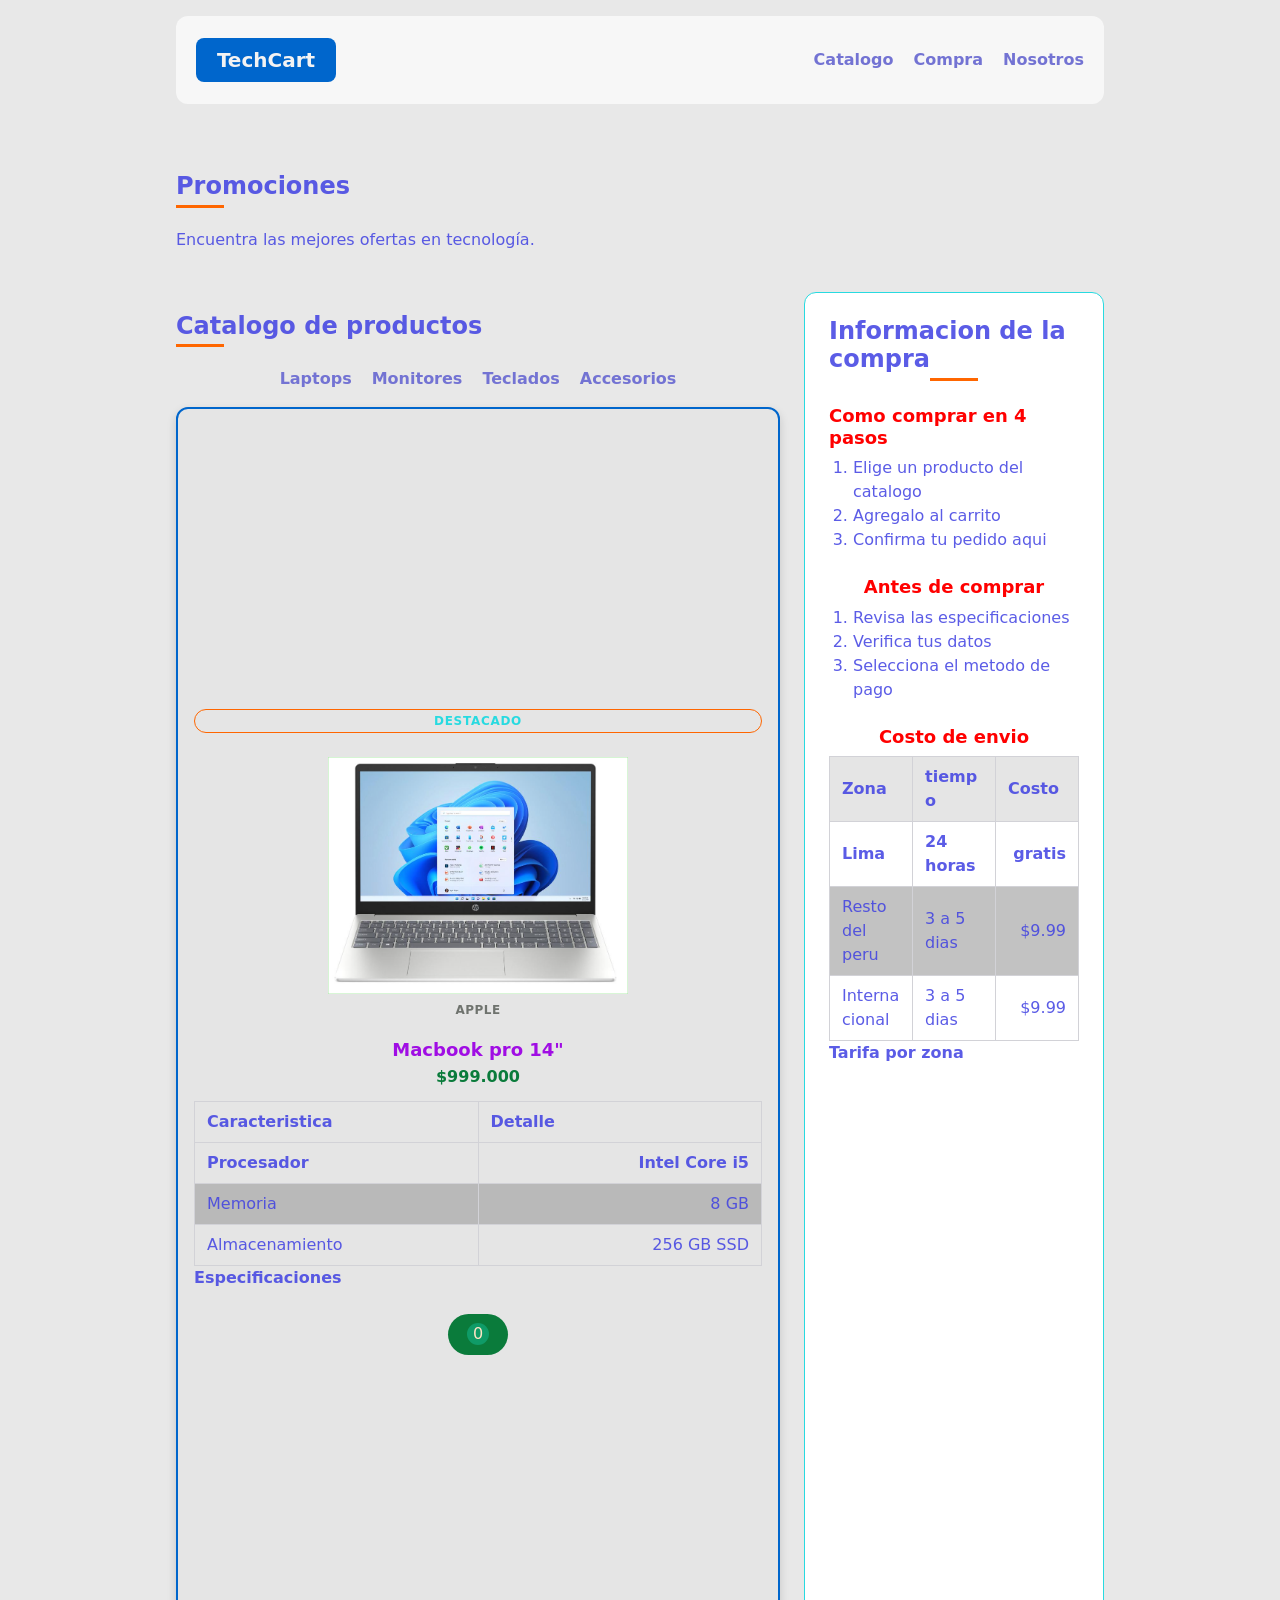
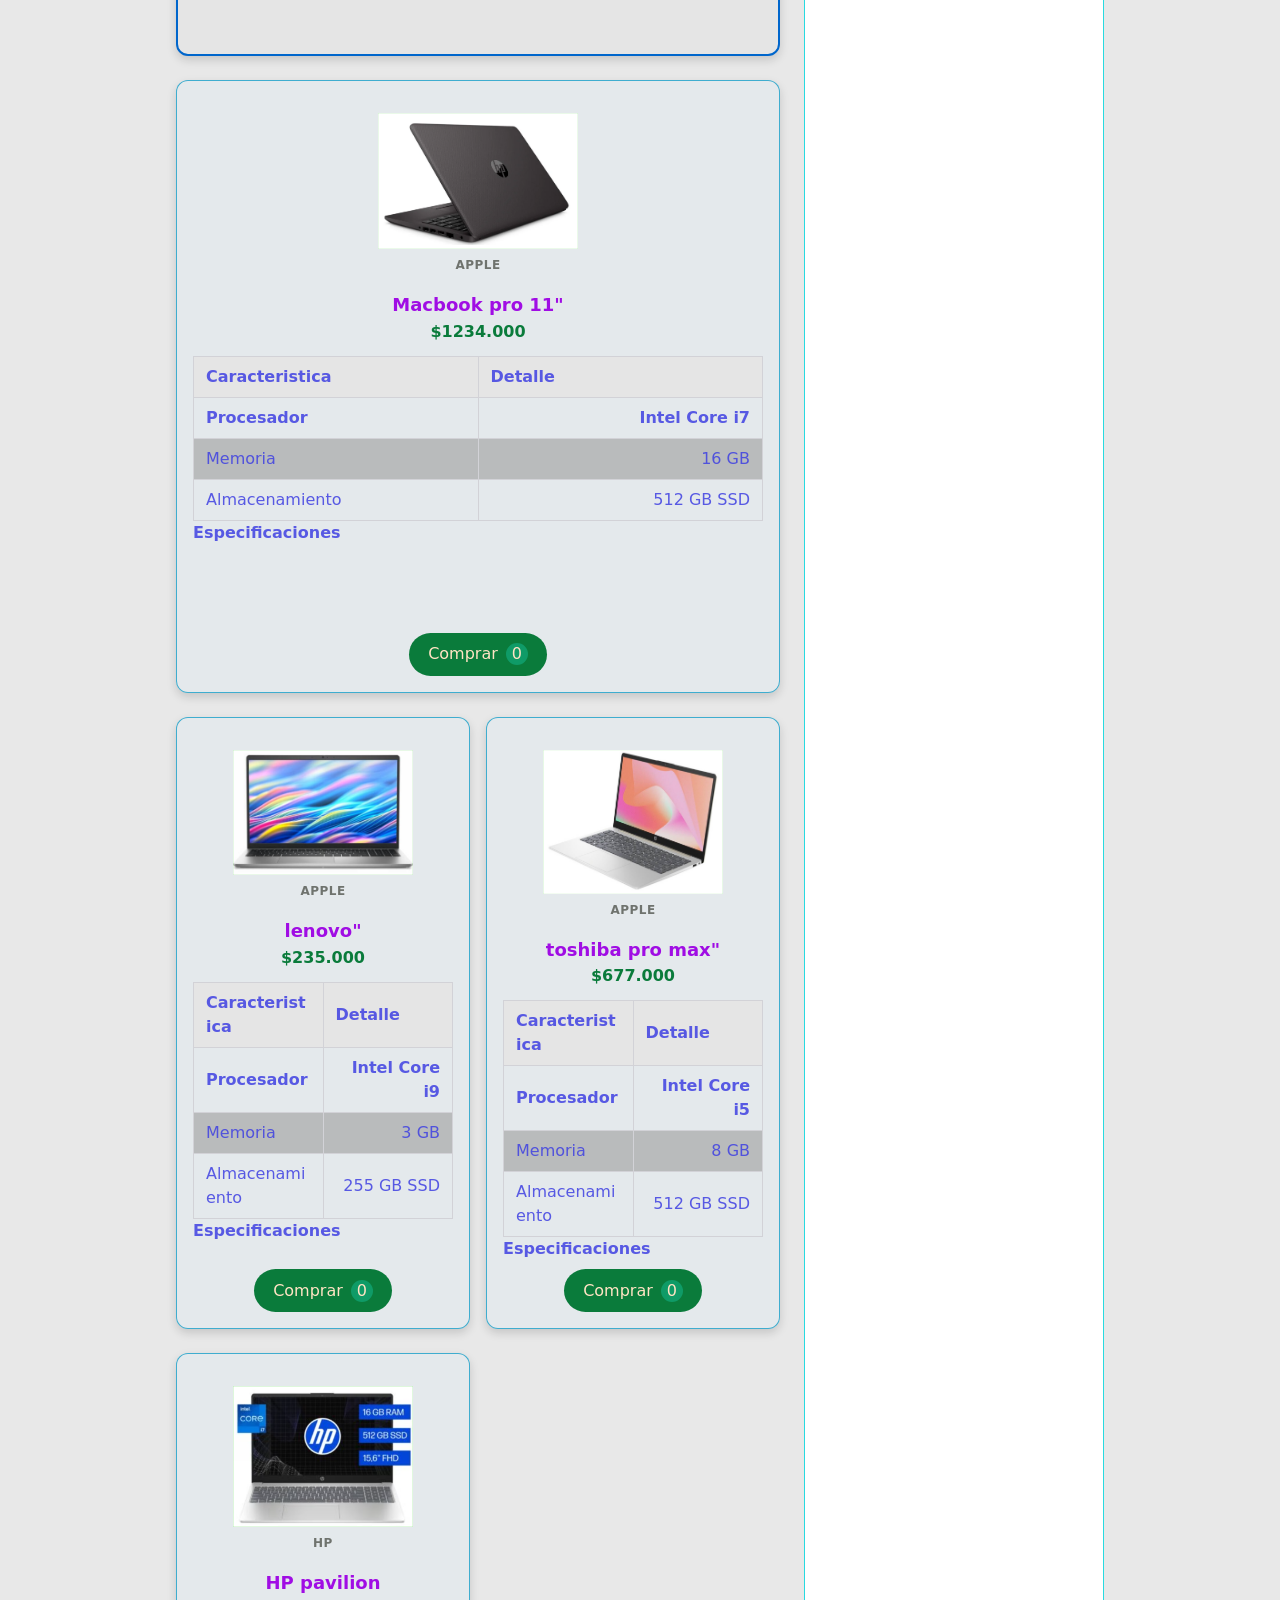
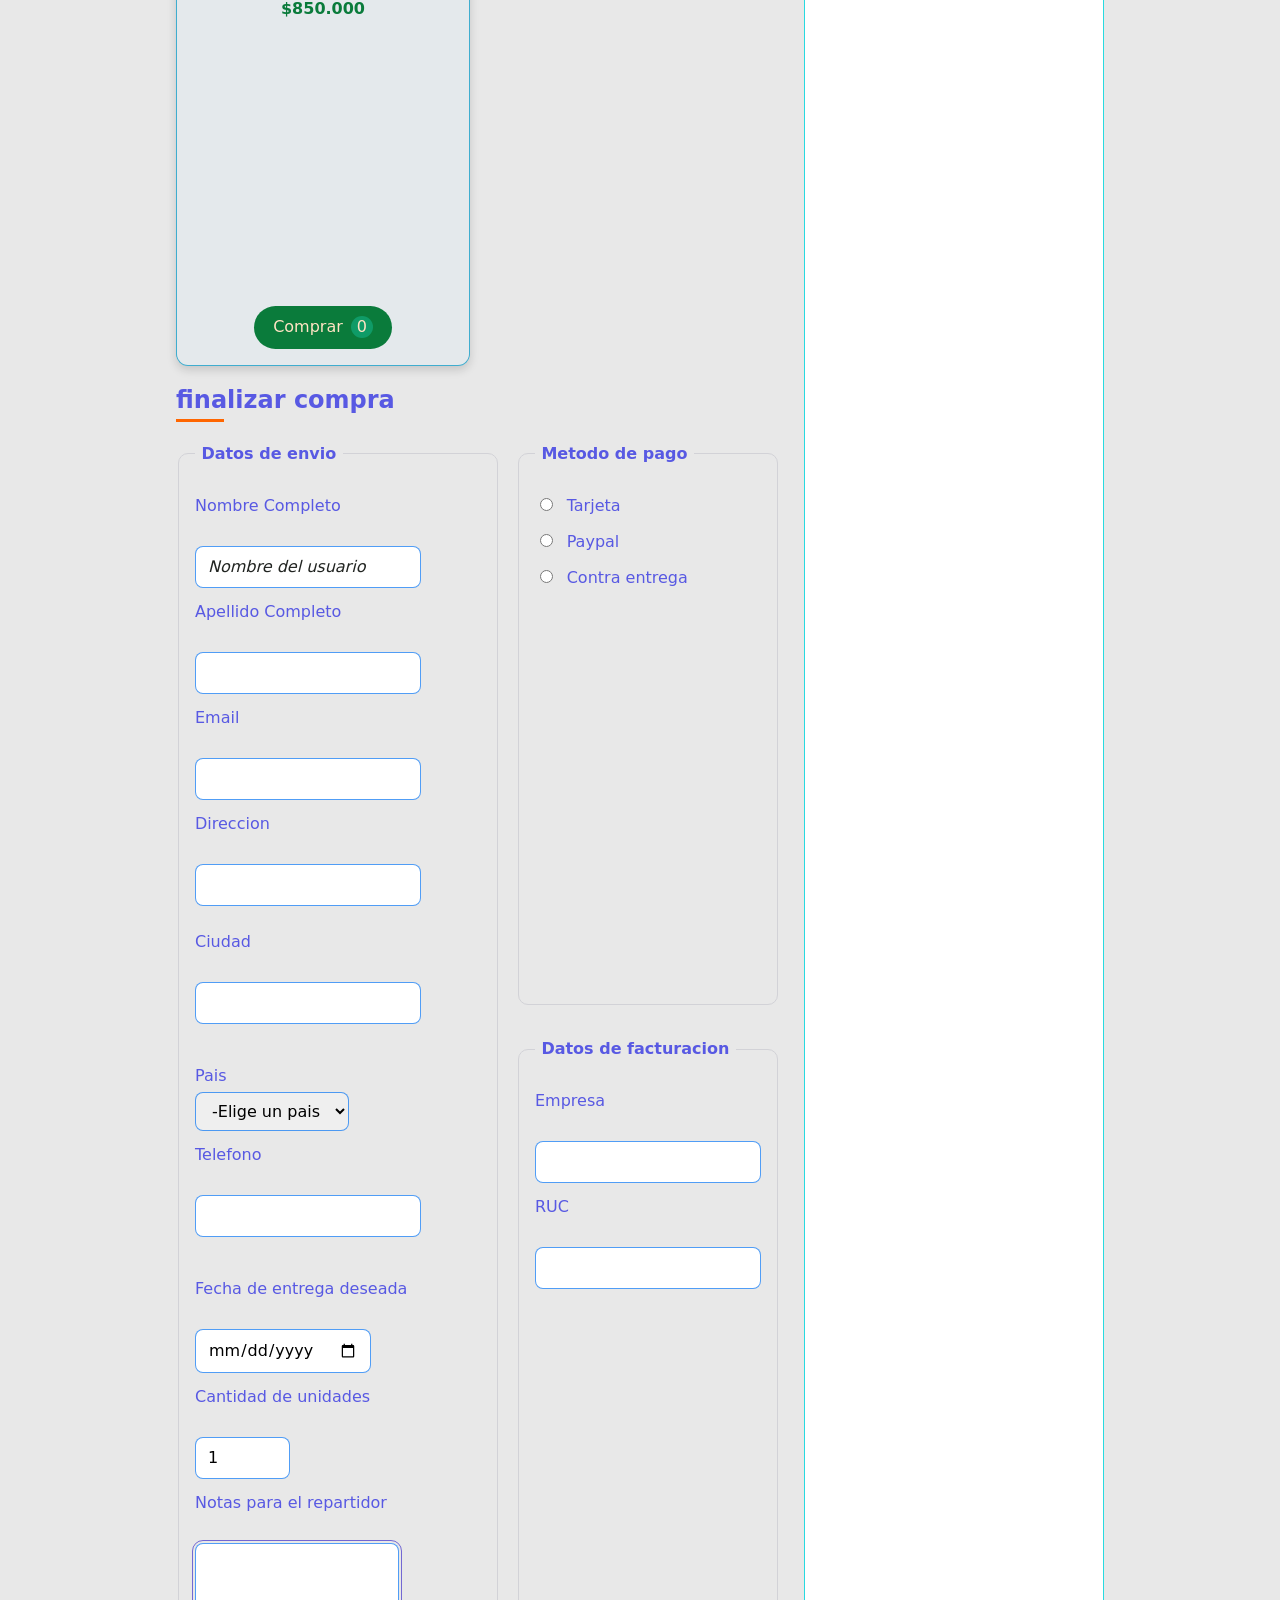
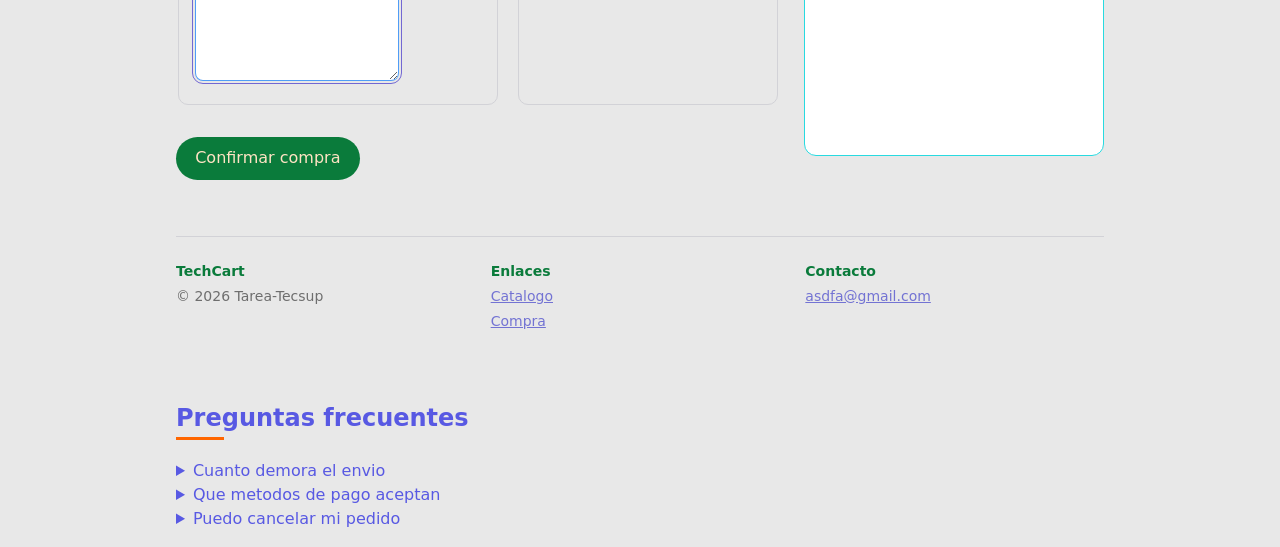
==== commit 4be83a5e: "TAREA 4 GRID" ====
--- a/index.html
+++ b/index.html
@@ -26,6 +26,11 @@
         </ul>
       </nav>
     </header>
+    <!-- ! TAREA 4 -->
+    <section class="promo">
+    <h2>Promociones</h2>
+    <p>Encuentra las mejores ofertas en tecnología.</p>
+</section>
     <main>
       <section id="catalogo">
         <h2>Catalogo de productos</h2>
@@ -75,11 +80,11 @@
               </tbody>
             </table>
             <button type="submit">
-              Comprar
+
               <span>0</span>
             </button>
           </article>
-          <article class="destacado">
+          <article>
             <figure>
               <img src="img/laptop2.png" alt="laptop" width="200" />
               <figcaption>Apple</figcaption>
@@ -118,7 +123,7 @@
               <span>0</span>
             </button>
           </article>
-          <article class="destacado">
+          <article>
             <figure>
               <img src="img/lap3.png" alt="laptop" width="200" />
               <figcaption>Apple</figcaption>
@@ -157,7 +162,7 @@
               <span>0</span>
             </button>
           </article>
-          <article class="destacado">
+          <article>
             <figure>
               <img src="img/lap4.png" alt="laptop" width="200" />
               <figcaption>Apple</figcaption>
@@ -198,7 +203,7 @@
           </article>
           <!-- PARTE F -->
           <!-- agregar el quinto producto al catalogo -->
-          <article class="destacado">
+          <article>
             <figure>
               <img src="img/lap5.png" alt="laptop hp" width="200" />
               <figcaption>HP</figcaption>
@@ -212,7 +217,189 @@
           </article>
         </div>
       </section>
-      <aside>
+      
+      <section id="compra">
+        <h2>finalizar compra</h2>
+        <form action="">
+          <fieldset>
+            <legend>Datos de envio</legend>
+            <p>
+              <label for="nombre">Nombre Completo</label><br />
+              <input
+                type="text"
+                id="nombre"
+                name="nombre"
+                required
+                minlength="3"
+                autocomplete="name"
+                placeholder="Nombre del usuario"
+              />
+            </p>
+            <p>
+              <label for="apellido">Apellido Completo</label><br />
+              <input
+                type="text"
+                id="apellido"
+                name="apellido"
+                required
+                minlength="3"
+                autocomplete="apellido"
+              />
+            </p>
+            <p>
+              <label for="email">Email</label><br />
+              <input
+                type="text"
+                id="email"
+                name="email"
+                required
+                minlength="3"
+                autocomplete="email"
+              />
+            </p>
+            <p>
+              <label for="direccion">Direccion</label><br />
+              <input
+                type="text"
+                id="direccion"
+                name="direccion"
+                required
+                minlength="3"
+                autocomplete="direccion"
+              />
+            </p>
+
+            <!-- PARTE I2 -->
+            <!-- Ciudad + Pais en dos columnas -->
+            <div class="fila">
+              <p>
+                <label for="Ciudad">Ciudad</label><br />
+                <input
+                  type="text"
+                  id="Ciudad"
+                  name="Ciudad"
+                  list="ciudades"
+                  minlength="3"
+                  autocomplete="Ciudad"
+                />
+                <datalist id="ciudades">
+                  <option value="Lima"></option>
+                  <option value="Bogota"></option>
+                  <option value="Quito"></option>
+                  <option value="La Paz"></option>
+                  <option value="Santiago"></option>
+                </datalist>
+              </p>
+
+              <p>
+                <label for="pais">Pais</label>
+                <select name="pais" id="pais" required>
+                  <option value="">-Elige un pais</option>
+                  <optgroup label="Sudamerica">
+                    <option value="pe">Peru</option>
+                    <option value="cl">Colombia</option>
+                    <option value="ec">Ecuador</option>
+                    <option value="arg">Argentina</option>
+                    <option value="ch">Chile</option>
+                  </optgroup>
+                </select>
+              </p>
+            </div>
+
+            <!-- PARTE I2 -->
+            <!-- Telefono + Fecha en dos columnas -->
+            <div class="fila">
+              <p>
+                <label for="telefono">Telefono</label><br />
+                <input
+                  type="tel"
+                  id="telefono"
+                  pattern="[0-9]{7,}"
+                  title="solo numeros, al menos 7 digitos"
+                  autocomplete="tel"
+                />
+              </p>
+              <p>
+                <label for="fecha">Fecha de entrega deseada</label><br />
+                <input type="date" id="fecha" name="fecha" />
+              </p>
+            </div>
+
+            <p>
+              <label for="cantidad">Cantidad de unidades</label><br />
+              <input
+                type="number"
+                id="cantidad"
+                name="cantidad"
+                min="1"
+                max="10"
+                step="1"
+                value="1"
+                required
+              />
+            </p>
+            <p>
+              <label for="notas">Notas para el repartidor</label><br />
+              <textarea
+                name="notas"
+                id="notas"
+                rows="5"
+                maxlength="200"
+              ></textarea>
+            </p>
+          </fieldset>
+          <fieldset>
+            <legend>Metodo de pago</legend>
+            <p>
+              <input
+                type="radio"
+                id="pago-tarjeta"
+                name="pago"
+                value="tarjeta"
+                required
+              />
+              <label for="pago-tarjeta">Tarjeta</label>
+            </p>
+            <p>
+              <input type="radio" id="pago-paypal" name="pago" value="paypal" />
+              <label for="pago-paypal">Paypal</label>
+            </p>
+            <p>
+              <input
+                type="radio"
+                id="pago-contra"
+                name="pago"
+                value="contraentrega"
+              />
+              <label for="pago-contra">Contra entrega</label>
+            </p>
+          </fieldset>
+          <!-- PARTE D1 -->
+          <!-- Que hace agrega los datos de facturacion -->
+
+          <fieldset>
+            <legend>Datos de facturacion</legend>
+            <p>
+              <label for="empresa">Empresa</label><br />
+              <input type="text" id="empresa" name="empresa" />
+            </p>
+            <p>
+              <label for="ruc">RUC</label><br />
+              <input
+                type="text"
+                id="ruc"
+                name="ruc"
+                pattern="[0-9]{11}"
+                title="solo numeros 11 digitos"
+              />
+            </p>
+          </fieldset>
+          <button type="submit">Confirmar compra</button>
+        </form>
+      </section>
+    </main>
+
+    <aside>
         <h2>Informacion de la compra</h2>
         <h3>Como comprar en 4 pasos</h3>
         <ol>
@@ -259,186 +446,7 @@
           </tbody>
         </table>
       </aside>
-      <section id="compra">
-        <h2>finalizar compra</h2>
-        <form action="">
-          <fieldset>
-            <legend>Datos de envio</legend>
-            <p>
-              <label for="nombre">Nombre Completo</label><br />
-              <input
-                type="text"
-                id="nombre"
-                name="nombre"
-                required
-                minlength="3"
-                autocomplete="name"
-                placeholder="Nombre del usuario"
-              />
-            </p>
-            <p>
-              <label for="apellido">Apellido Completo</label><br />
-              <input
-                type="text"
-                id="apellido"
-                name="apellido"
-                required
-                minlength="3"
-                autocomplete="apellido"
-              />
-            </p>
-            <p>
-              <label for="email">Email</label><br />
-              <input
-                type="text"
-                id="email"
-                name="email"
-                required
-                minlength="3"
-                autocomplete="email"
-              />
-            </p>
-            <p>
-              <label for="direccion">Direccion</label><br />
-              <input
-                type="text"
-                id="direccion"
-                name="direccion"
-                required
-                minlength="3"
-                autocomplete="direccion"
-              />
-            </p>
-
-            <!-- PARTE I2 -->
-            <!-- Ciudad + Pais en dos columnas -->
-            <div class="fila">
-              <p>
-                <label for="Ciudad">Ciudad</label><br />
-                <input
-                  type="text"
-                  id="Ciudad"
-                  name="Ciudad"
-                  list="ciudades"
-                  minlength="3"
-                  autocomplete="Ciudad"
-                />
-                <datalist id="ciudades">
-                  <option value="Lima"></option>
-                  <option value="Bogota"></option>
-                  <option value="Quito"></option>
-                  <option value="La Paz"></option>
-                  <option value="Santiago"></option>
-                </datalist>
-              </p>
-
-              <p>
-                <label for="pais">Pais</label>
-                <select name="pais" id="pais" required>
-                  <option value="">-Elige un pais</option>
-                  <optgroup label="Sudamerica">
-                    <option value="pe">Peru</option>
-                    <option value="cl">Colombia</option>
-                    <option value="ec">Ecuador</option>
-                    <option value="arg">Argentina</option>
-                    <option value="ch">Chile</option>
-                  </optgroup>
-                </select>
-              </p>
-            </div>
-
-            <!-- PARTE I2 -->
-            <!-- Telefono + Fecha en dos columnas -->
-            <div class="fila">
-              <p>
-                <label for="telefono">Telefono</label><br />
-                <input
-                  type="tel"
-                  id="telefono"
-                  pattern="[0-9]{7,}"
-                  title="solo numeros, al menos 7 digitos"
-                  autocomplete="tel"
-                />
-              </p>
-              <p>
-                <label for="fecha">Fecha de entrega deseada</label><br />
-                <input type="date" id="fecha" name="fecha" />
-              </p>
-            </div>
-
-            <p>
-              <label for="cantidad">Cantidad de unidades</label><br />
-              <input
-                type="number"
-                id="cantidad"
-                name="cantidad"
-                min="1"
-                max="10"
-                step="1"
-                value="1"
-                required
-              />
-            </p>
-            <p>
-              <label for="notas">Notas para el repartidor</label><br />
-              <textarea
-                name="notas"
-                id="notas"
-                rows="5"
-                maxlength="200"
-              ></textarea>
-            </p>
-          </fieldset>
-          <fieldset>
-            <legend>Metodo de pago</legend>
-            <p>
-              <input
-                type="radio"
-                id="pago-tarjeta"
-                name="pago"
-                value="tarjeta"
-                required
-              />
-              <label for="pago-tarjeta">Tarjeta</label>
-            </p>
-            <p>
-              <input type="radio" id="pago-paypal" name="pago" value="paypal" />
-              <label for="pago-paypal">Paypal</label>
-            </p>
-            <p>
-              <input
-                type="radio"
-                id="pago-contra"
-                name="pago"
-                value="contraentrega"
-              />
-              <label for="pago-contra">Contra entrega</label>
-            </p>
-          </fieldset>
-          <!-- PARTE D1 -->
-          <!-- Que hace agrega los datos de facturacion -->
-
-          <fieldset>
-            <legend>Datos de facturacion</legend>
-            <p>
-              <label for="empresa">Empresa</label><br />
-              <input type="text" id="empresa" name="empresa" />
-            </p>
-            <p>
-              <label for="ruc">RUC</label><br />
-              <input
-                type="text"
-                id="ruc"
-                name="ruc"
-                pattern="[0-9]{11}"
-                title="solo numeros 11 digitos"
-              />
-            </p>
-          </fieldset>
-          <button type="submit">Confirmar compra</button>
-        </form>
-      </section>
-    </main>
+
     <!-- PARTE D2 -->
     <!-- Que hace agrega preguntas frecuentes sin usar javascript -->
     <section>
--- a/css/styles.css
+++ b/css/styles.css
@@ -45,7 +45,7 @@
     margin-right: auto;
 }
 aside ol{
-    padding-left: 1.5 rem;
+    padding-left: 1.5rem;
 }
 
 table{
@@ -88,13 +88,26 @@
 
 
 body{
-    font-family: 'Courier New', Courier, monospace;
+    font-family: system-ui, -apple-system, BlinkMacSystemFont, 'Segoe UI', Roboto;
+    line-height: 1.5;
     color: rgba(61, 63, 226, 0.849);
     background-color: #e0e0e0b9;
     box-sizing: border-box;
     max-width: 960px;
     margin: 0 auto;
     padding: 1rem;
+    display: grid;
+    /* grid-template-columns: 300px minmax(0,1fr); */
+    grid-template-columns: minmax(0,1fr) 300px;
+    grid-template-areas: 
+        "cabecera cabecera "
+        /* "lateral lateral lateral" */
+        /* !TAREA 4 */
+        "promo promo "
+        /* "lateral contenido contenido" */
+        "contenido lateral "
+        "pie pie ";
+    gap: 24px
 }
 
 
@@ -126,7 +139,7 @@
     display: flex;
     flex-direction: column;
     text-align: center;
-    background-color: rgba(20, 5, 224, 0.89);
+    background-color: rgba(208, 236, 255, 0.185);
     border: 1px solid #0999c5c0;
     border-radius: 12px;
     padding: 1rem;
@@ -202,6 +215,7 @@
 .compra{
     border-radius: 12px;
     padding: 1.5rem;
+    margin-top: 24px;
 }
 
 .compra p{
@@ -303,6 +317,30 @@
     border-color: #2b2dc0;
 }
 
+/* ! D2 - formulario como Grid - TAREA 4*/
+
+#compra form{
+    display: grid;
+    grid-template-columns: 2fr 1fr;
+    gap: 16px;
+}
+
+#compra form fieldset:first-child{
+    grid-row: 1 / 3;
+}
+
+#compra form fieldset:nth-child(2){
+    grid-column: 2;
+}
+
+#compra form fieldset:nth-child(3){
+    grid-column: 2;
+}
+
+#compra form > button{
+    grid-column: 1 / -1;
+    justify-self: start;
+}
 
 /* DESCENDIENTE E HIJO DIRECTO */
 nav > ul {list-style: none;
@@ -366,9 +404,38 @@
     font: inherit;
 }
 
+
+.destacado{
+    background-color: #e5e5e5;
+    border-color: #0066cc;
+    border-width: 2px;
+    grid-column: span 2;
+    grid-row: span 2;
+    justify-content: center;
+}
+
+/*! Segunda tarjeta que ocupa 2 columns - 4ta TAREA */
+.productos article:nth-child(2){
+    grid-column: span 2;
+}
+
+
+.destacado img { 
+    width: 100%;
+    max-width: 300px;
+}
+
+.destacado button{
+    margin-top: 16px;
+}
+
+
 footer{
-    display: flex;
-    flex-wrap: wrap;
+    /* display: flex;
+    flex-wrap: wrap; */
+    /* ! TAREA 4 */
+    display: grid;
+    grid-template-columns: repeat(3, 1fr);
     align-items: flex-start;
     gap: 16px;
     margin-top: 2rem;
@@ -380,7 +447,6 @@
 
 /* PARTE D2 */
 footer > div {
-    flex: 1 1 200px;
     align-items: flex-start;
 }
 
@@ -410,5 +476,64 @@
 .productos{
     display: grid;
     grid-template-columns: repeat(auto-fill, minmax(200px,1fr));
-    gap: 16px;
+    grid-auto-rows: 1fr;
+    /* ! probando el grid low TAREA 4  */
+    grid-auto-flow: dense;
+    gap: 24px 16px;
+}
+
+header{grid-area: cabecera;}
+main{grid-area: contenido;}
+aside{grid-area: lateral;}
+footer{grid-area: pie;}
+.promo{
+    grid-area: promo;
+}
+
+
+/* ! MEDIA QUERY - CELULAR - TAREA 4*/
+
+@media (max-width: 700px){
+
+    body{
+        grid-template-columns: 1fr;
+        grid-template-areas:
+            "cabecera"
+            "promo"
+            "contenido"
+            "lateral"
+            "pie";
+    }
+
+    .productos{
+        grid-template-columns: 1fr;
+    }
+
+    .destacado{
+        grid-column: span 1;
+        grid-row: span 1;
+    }
+
+    .productos article:nth-child(2){
+        grid-column: span 1;
+    }
+
+    #compra form{
+        grid-template-columns: 1fr;
+    }
+
+    #compra form fieldset:first-child,
+    #compra form fieldset:nth-child(2),
+    #compra form fieldset:nth-child(3){
+        grid-column: 1;
+        grid-row: auto;
+    }
+
+    #compra form > button{
+        grid-column: 1;
+    }
+
+    footer{
+        grid-template-columns: 1fr;
+    }
 }
